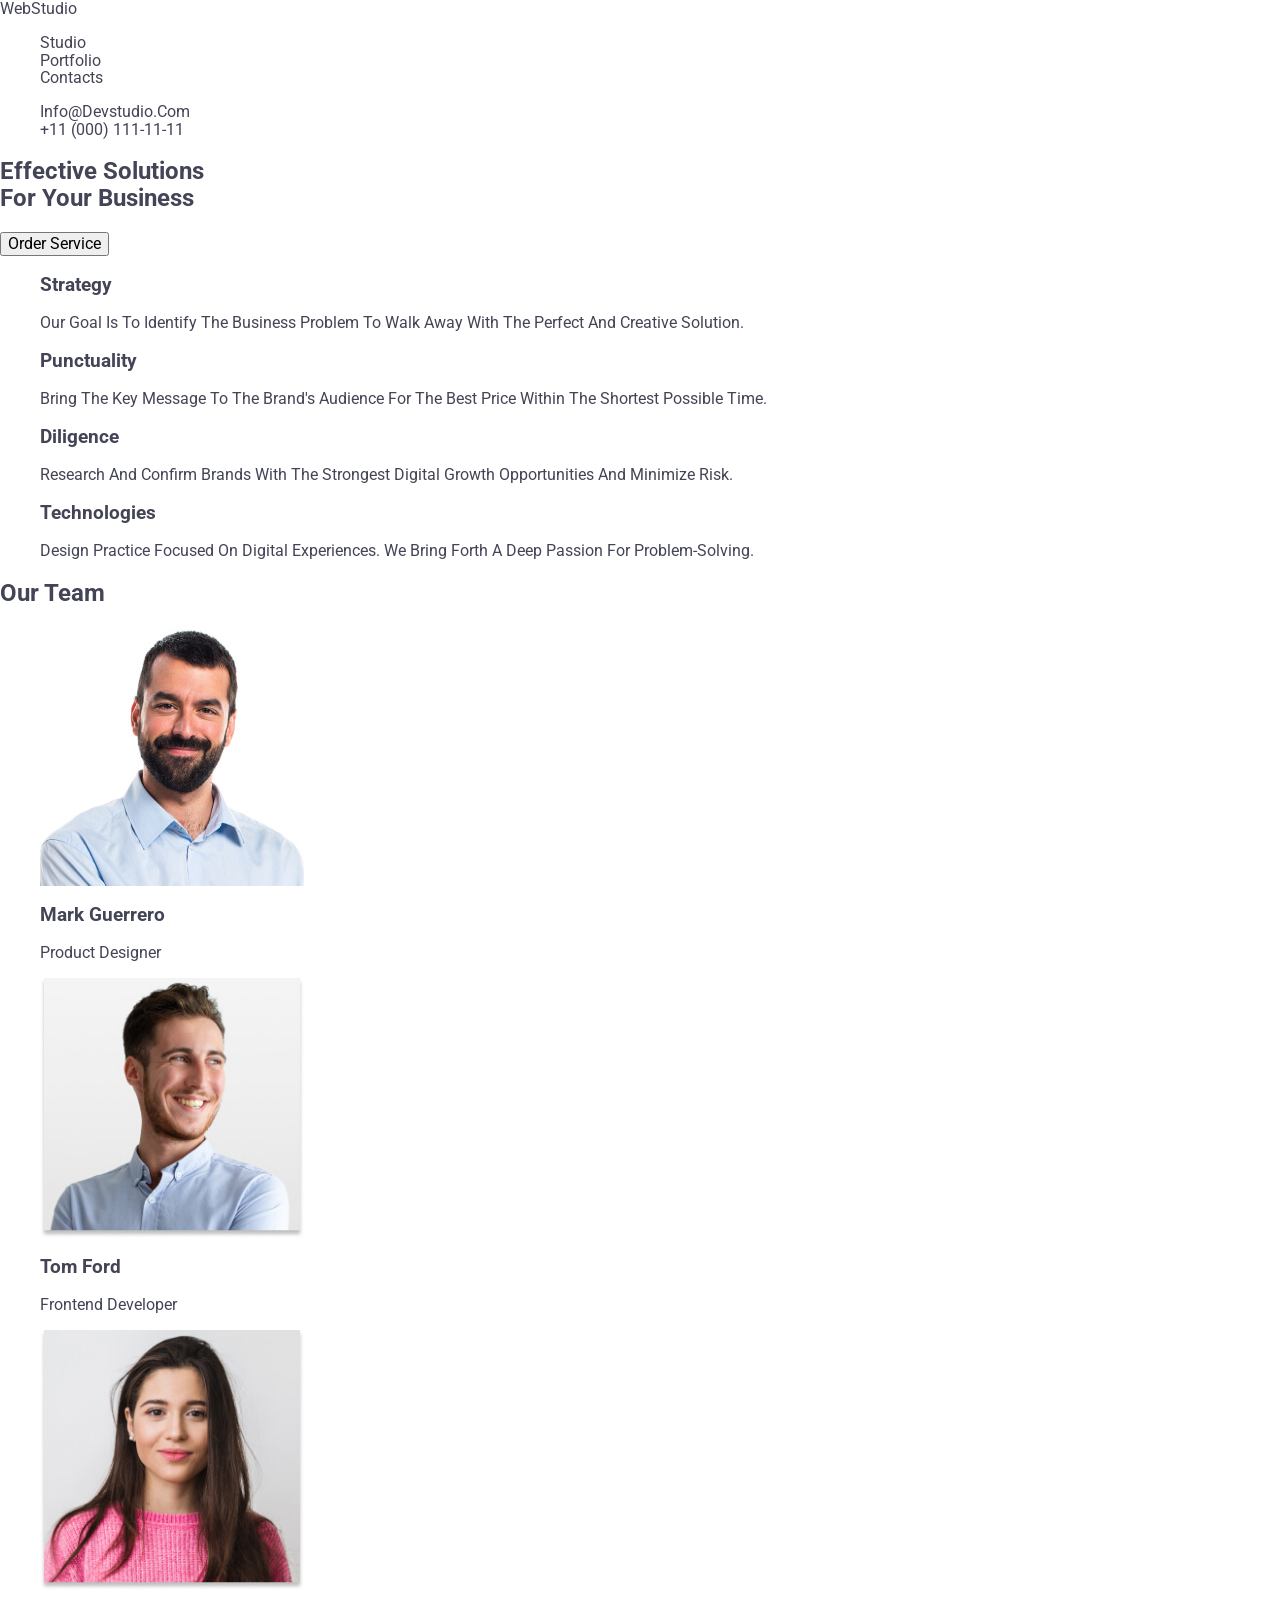
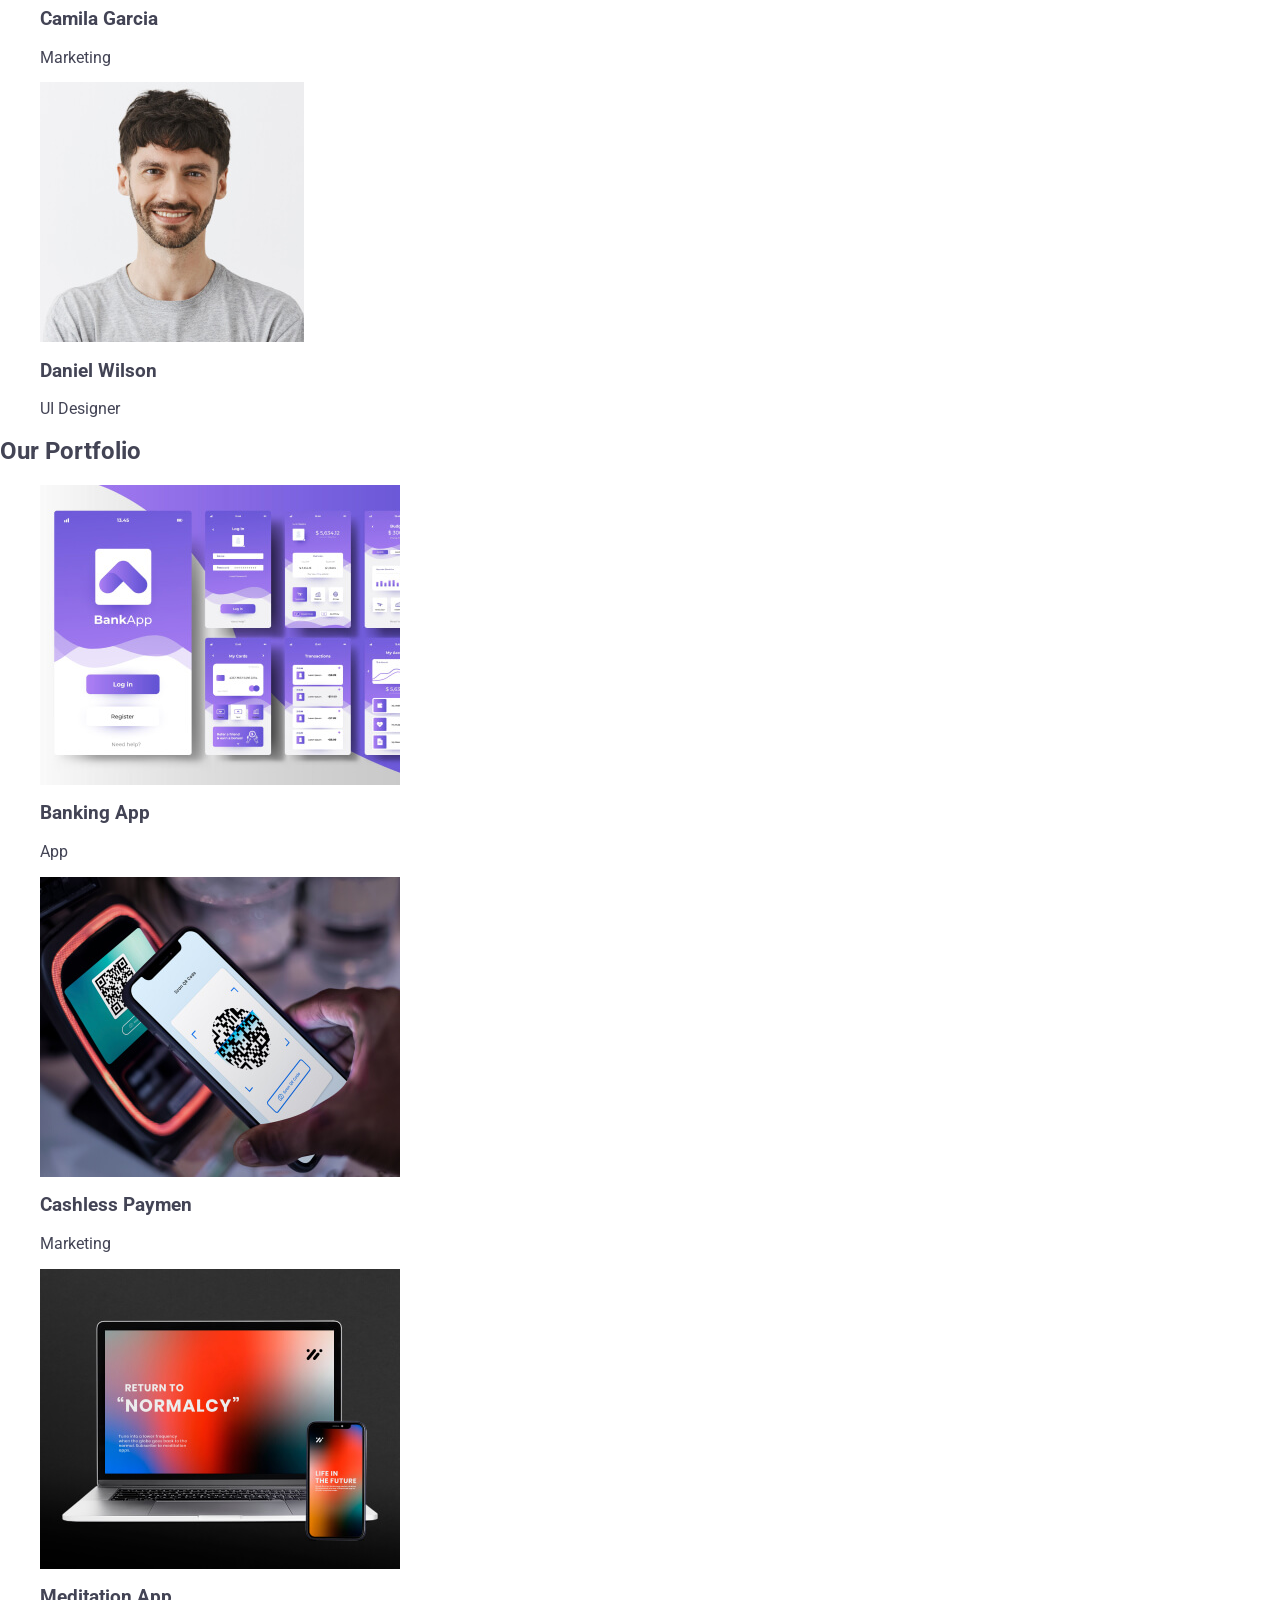
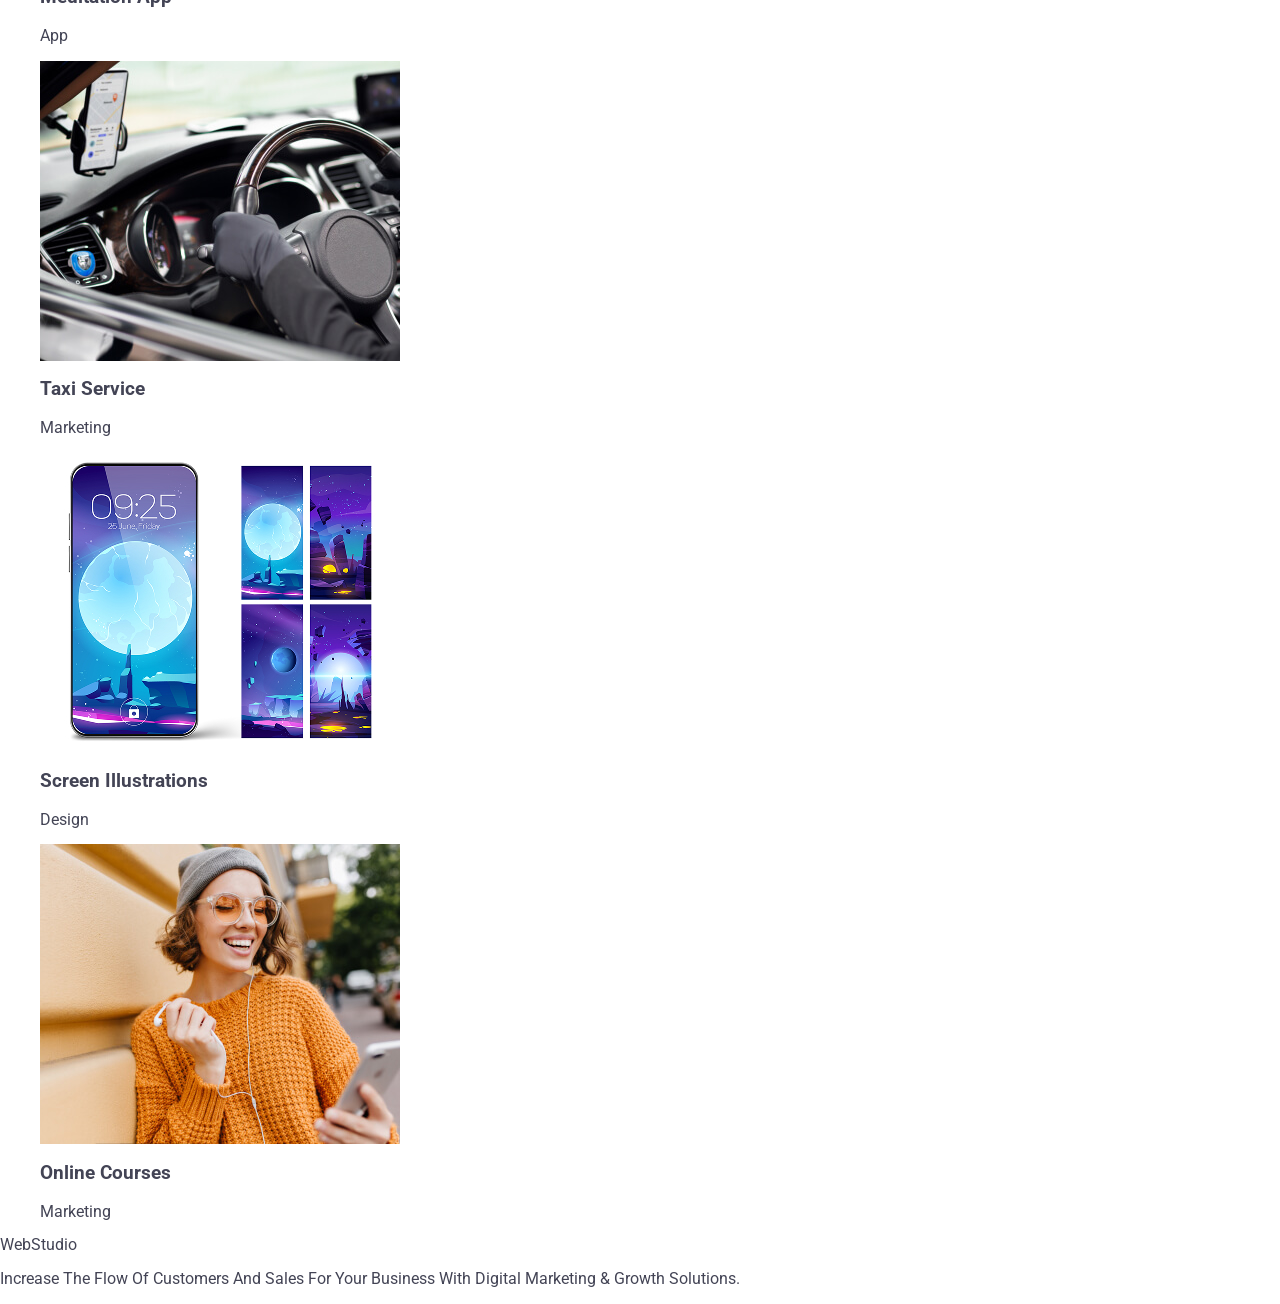
==== index.html @ a713d85a "fix class" ====
<!DOCTYPE html>
<html lang="en">
<head>
    <meta charset="UTF-8">
    <meta name="viewport" content="width=device-width, initial-scale=1.0">
    <title>WebStudio</title>
    <link rel="stylesheet" href="https://cdnjs.cloudflare.com/ajax/libs/modern-normalize/3.0.1/modern-normalize.min.css" integrity="sha512-q6WgHqiHlKyOqslT/lgBgodhd03Wp4BEqKeW6nNtlOY4quzyG3VoQKFrieaCeSnuVseNKRGpGeDU3qPmabCANg==" crossorigin="anonymous" referrerpolicy="no-referrer" />
    <link rel="preconnect" href="https://fonts.googleapis.com" />
    <link rel="preconnect" href="https://fonts.gstatic.com" crossorigin />
    <link
      href="https://fonts.googleapis.com/css2?family=Raleway:wght@700&family=Roboto:wght@100;400;500;700&display=swap"
      rel="stylesheet"
    />
    <link rel="stylesheet" href="./css/styles.css" />
</head>
<body>
    <!-- Header section -->
    <header class="page-header">
        <nav>
        <a href="./index.html" class="logo link">
            Web<span class="logo-pat">Studio</span>
        </a>
        <ul class="site-nav list">
            <li>
                <a href="./index.html" class="link">Studio</a>
            </li>
            <li>
                <a href="" class="link">Portfolio</a>
            </li>
            <li>
                <a href="" class="link">Contacts</a>
            </li>
        </ul> 
        </nav>
        <address class="address">
            <ul class="list">
            <li>
                <a class="link list-adrdress" href="mailto:info@devstudio.com">info@devstudio.com</a>
            </li>
            <li>
                <a class="link list-adrdress" href="tel:+110001111111">+11 (000) 111-11-11</a>
            </li>
            </ul>
        </address>
    </header>
    <main>
        <!-- Hero section -->
            <section class="hero">
                <h1 class="hero-title">Effective Solutions  <br />
                    for Your Business
                </h1>
                <button class="button" type="button">Order Service</button>
            </section>
        <!-- Our principle -->
            <section  class="section">
            <h2 class="visually-hidden">Our principles</h2>
            <ul class="principles-list list">
                <li>
                    <h3 class="principle-title">Strategy</h3>
                <p class="principle-text">Our goal is to identify the business problem to walk away with the perfect and creative solution.</p></li>
                <li>
                    <h3 class="principle-title">Punctuality</h3>
                    <p class="principle-text">Bring the key message to the brand's audience for the best price within the shortest possible time.</p>
                </li>
                <li>
                    <h3 class="principle-title">Diligence</h3>
                <p class="principle-text">Research and confirm brands with the strongest digital growth opportunities and minimize risk.</p>
                </li>
                <li>
                    <h3 class="principle-title">Technologies</h3>
                    <p class="principle-text">Design practice focused on digital experiences. We bring forth a deep passion for problem-solving.</p>
                </li>    
            </ul>
        </section>
        <section class="section">
        <h2 class="team-title">Our Team</h2>
        <ul class="team-list list">
            <li class="team-item"> 
                <img src="./images/img1.jpg" alt="Young man with a beard" width="264"/>
                <h3 class="team-item-tetle">Mark Guerrero</h3>
                <p class="team-item-text">Product Designer</p>
            </li>
            <li>
                <img src="./images/img2.jpg" alt="A young, smiling man" width="264"/>
                <h3 class="team-item-tetle">Tom Ford</h3>
                <p class="team-item-text">Frontend Developer</p>
            </li>
            <li>
                <img src="./images/img3.jpg" alt="Young girl with long hair" width="264"/>
                <h3 class="team-item-tetle">Camila Garcia</h3>
                <p class="team-item-text">Marketing</p>
            </li>
            <li>
                <img src="./images/img4.jpg" alt="A young, smiling man" width="264"/>
                <h3 class="team-item-tetle">Daniel Wilson</h3>
                <p class="team-item-text">UI Designer</p>
            </li>
        </ul>
    </section>
    <!--  section Our Portfolio -->
    <section class="section">
        <h2 class="portfolio-title">Our Portfolio</h2>
        <ul class="portfolio-list list">
          <li class="portfolio-list-item">
            <img class="portfolio-item-img" 
            src="./images/img5.jpg" 
            alt="Monitor screen" 
            width="360" />
            <h3 class="portfolio-item-tetle">Banking App</h3>
            <p class="portfolio-item-text">App</p>
          </li>
          <li>
            <img class="portfolio-item-img" 
            src="./images/img6.jpg" 
            alt="Phone display" 
            width="360" 
            />
            <h3 class="portfolio-item-tetle">Cashless Paymen</h3>
            <p class="portfolio-item-text">Marketing</p>
          </li>
          <li>
            <img class="portfolio-item-img" 
            src="./images/img7.jpg" 
            alt="Laptop display"
            width="360" 
            />
            <h3 class="portfolio-item-tetle">Meditation App</h3>
            <p class="portfolio-item-text">App</p>
          </li>
          <li>
            <img class="portfolio-item-img" 
              src="./images/img8.jpg"
              alt="Phone in taxi"
              width="360" 
            />
            <h3 class="portfolio-item-tetle">Taxi Service</h3>
            <p class="portfolio- item-text">Marketing</p>
          </li>
          <li>
            <img class="portfolio-item-img" 
              src="./images/img9.jpg"
              alt="Phone display"
              width="360" 
            />
            <h3 class="portfolio-item-tetle">Screen Illustrations</h3>
            <p class="portfolio-item-text">Design</p>
          </li>
          <li>
            <img class="portfolio-item-img" 
              src="./images/img10.jpg"
              alt="Phone in hands"
              width="360"
            />
            <h3 class="portfolio-item-tetle">Online Courses</h3>
            <p class="portfolio-item-text">Marketing</p>
          </li>
        </ul>
      </section>    
    </main>
<footer class="footer">
<a class="link footer-link" href="./index.html">WebStudio
</a>
<p class="footer-text">Increase the flow of customers and sales for your business with digital marketing & growth solutions.</p>
</footer>
</body>
</html>
---- css/styles.css ----
:root {
    --primary-text-color: #434455;
    --hero-tatle-color: #ffffff;
    --title-text-color: #2e2f42;
    --accent-color: #4d5ae5;
    --background-color: #f4f4fd;
  }

  body {
    color: var(--primary-text-color);
    background-color: var(--hero-tatle-color);
    font-family: 'Roboto', sans-serif;
    font-size: 16px;
    font-style: normal;
    font-weight: 400;
    line-height: 1.11;
    letter-spacing: 0,72px;
    text-transform: capitalize;
  }
  a {
    text-decoration: none;
    color: currentColor;
  }
  button {
    cursor: pointer;
    font-family: inherit;
  }
  address {
    font-style: normal;
  }
  img {
    display: block;
  }
  .list {
    list-style-type: none;
  } /*у класса list уберет маркеры в списке*/
  .link {
    text-decoration: none;
  }
  .visually-hidden,
.read-only {
  position: absolute;
  width: 1px;
  height: 1px;
  margin: -1px;
  border: 0;
  padding: 0;
  white-space: nowrap;
  clip: rect(0 0 0 0);
  clip-path: inset(50%);
  overflow: hidden;
}
  /* ================ HEADER ================ */
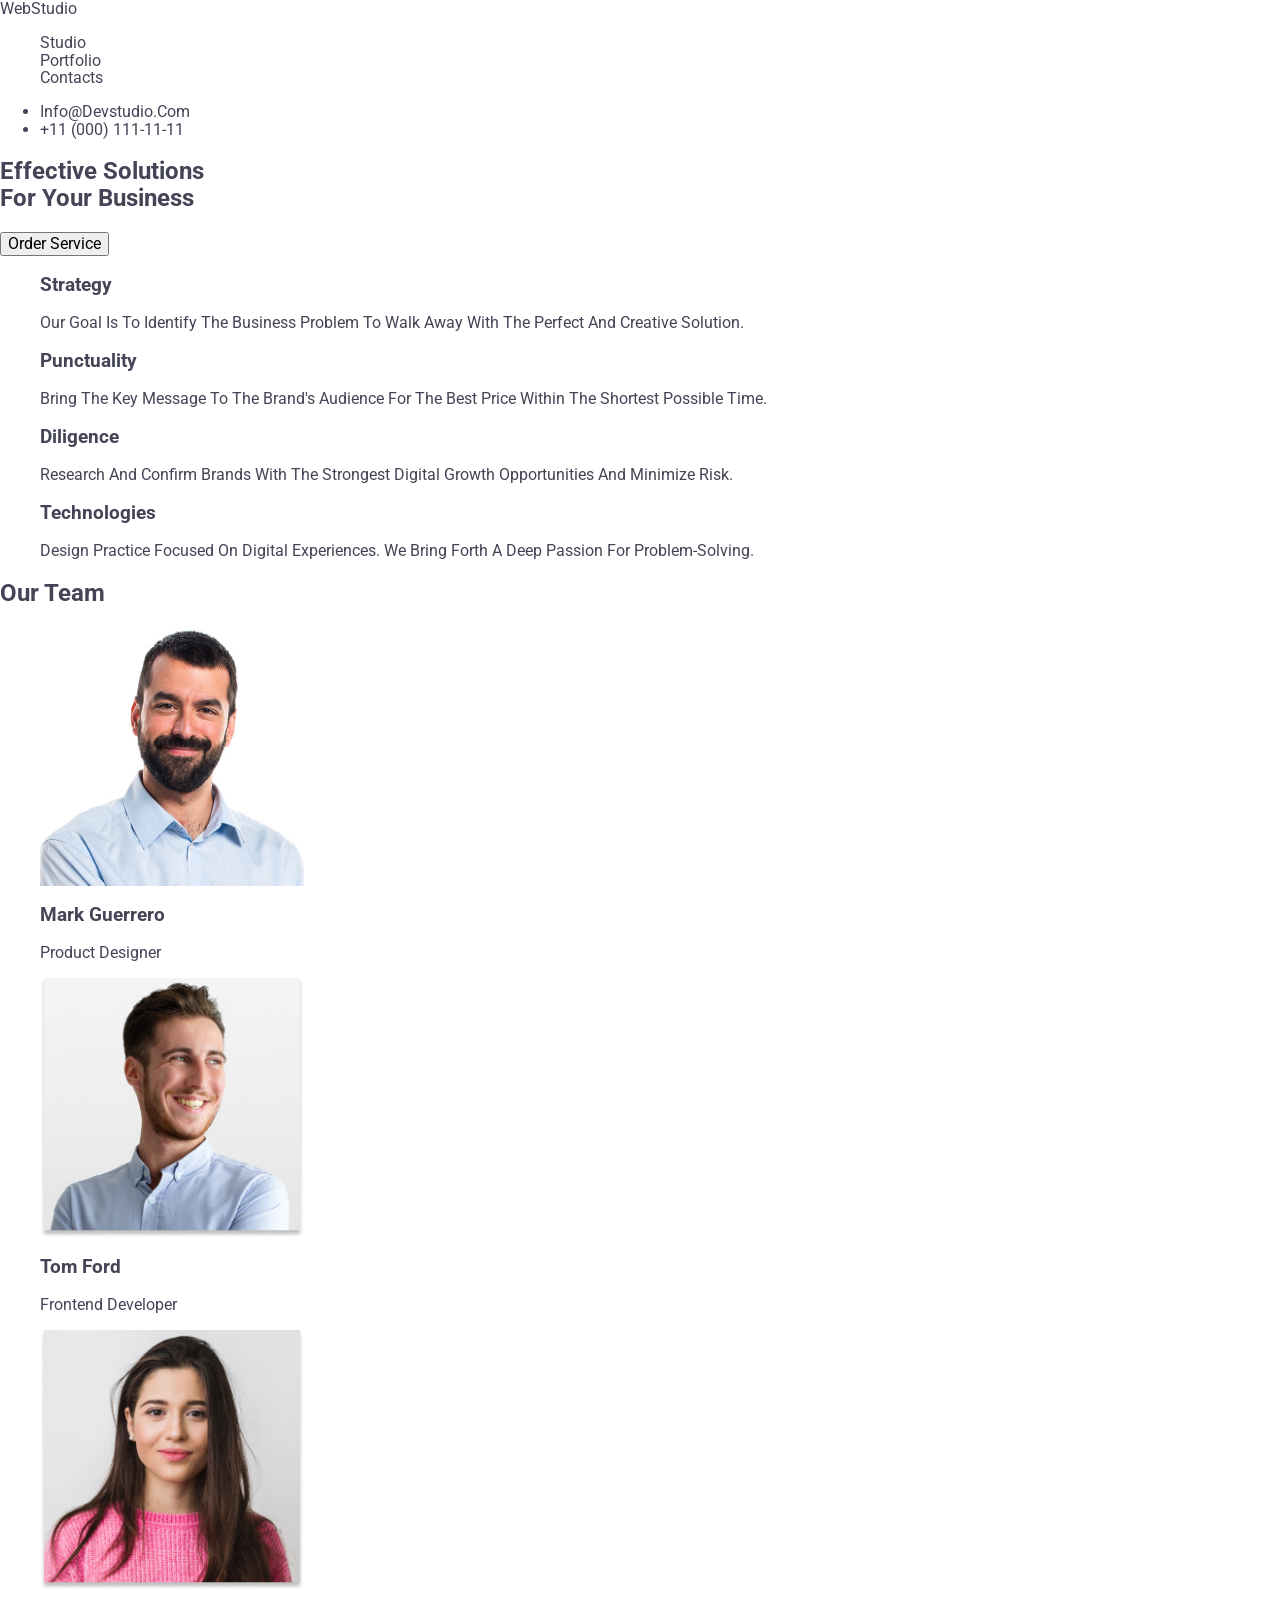
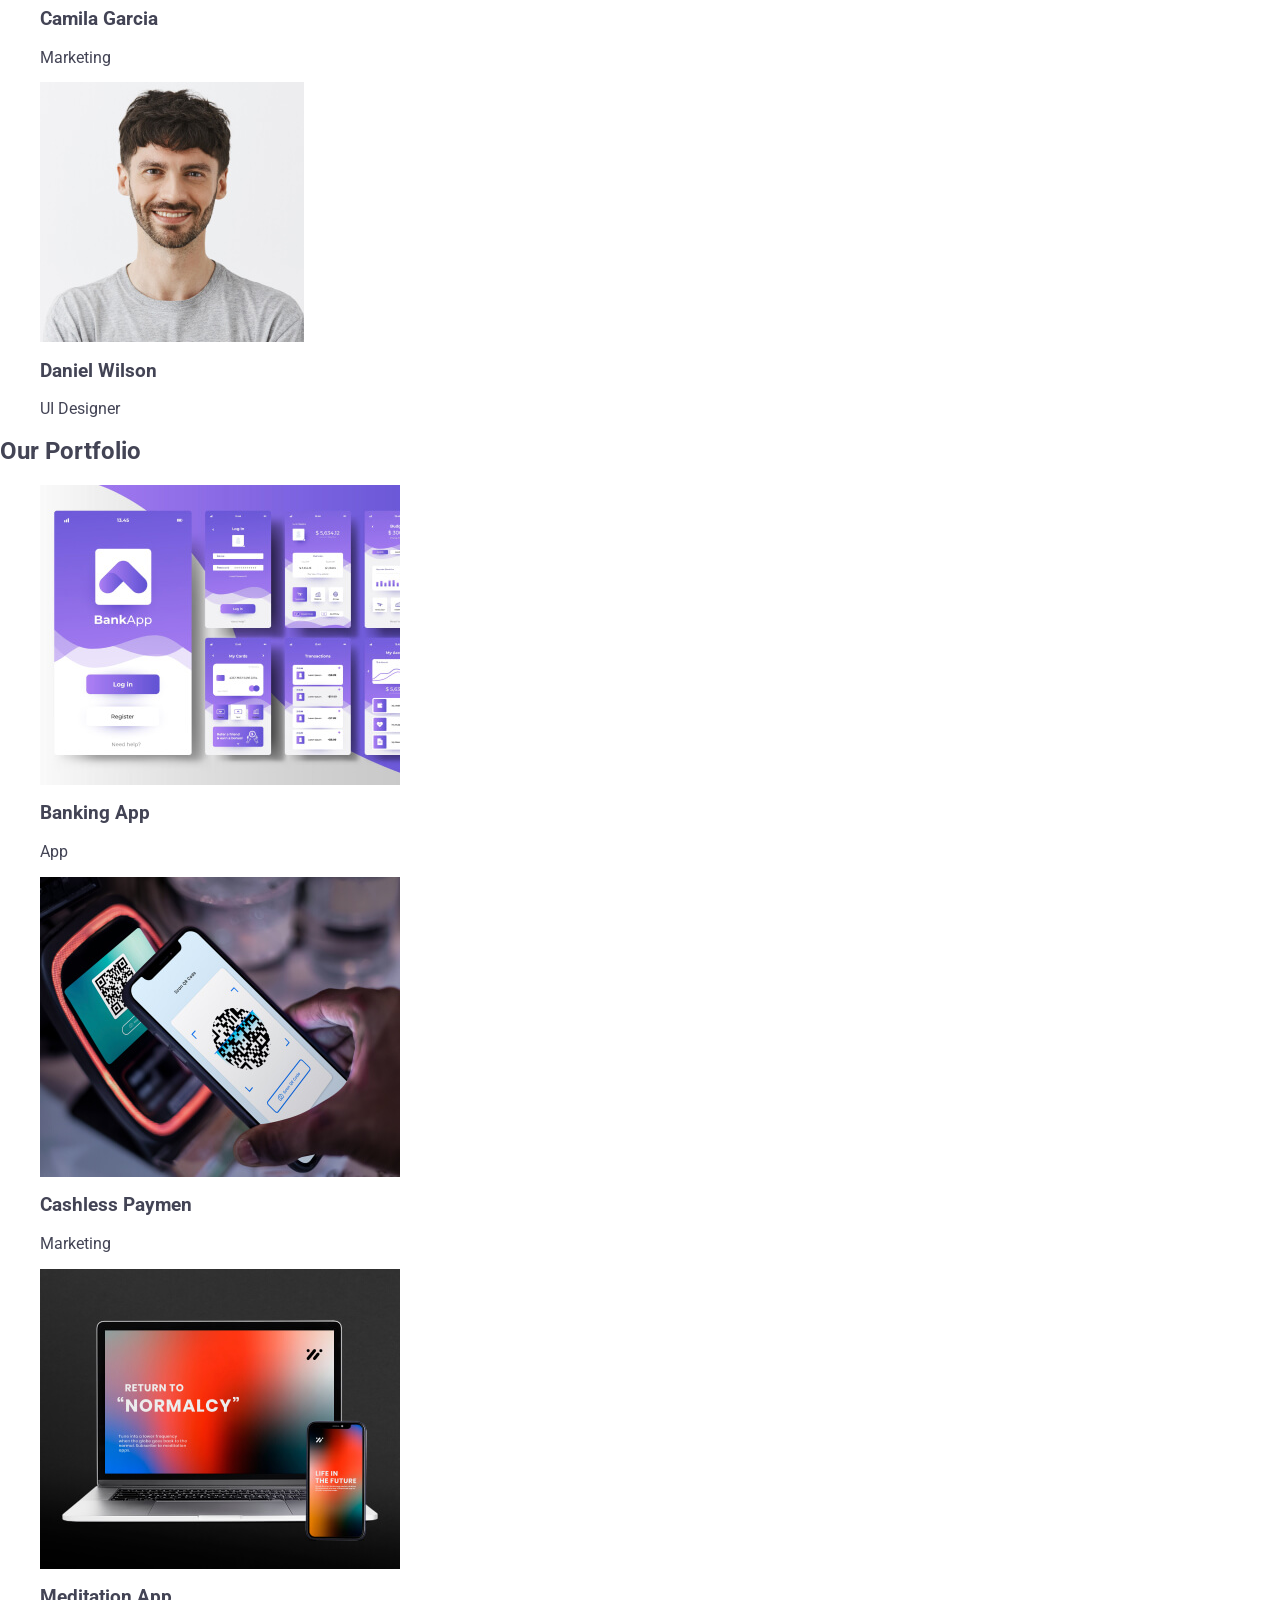
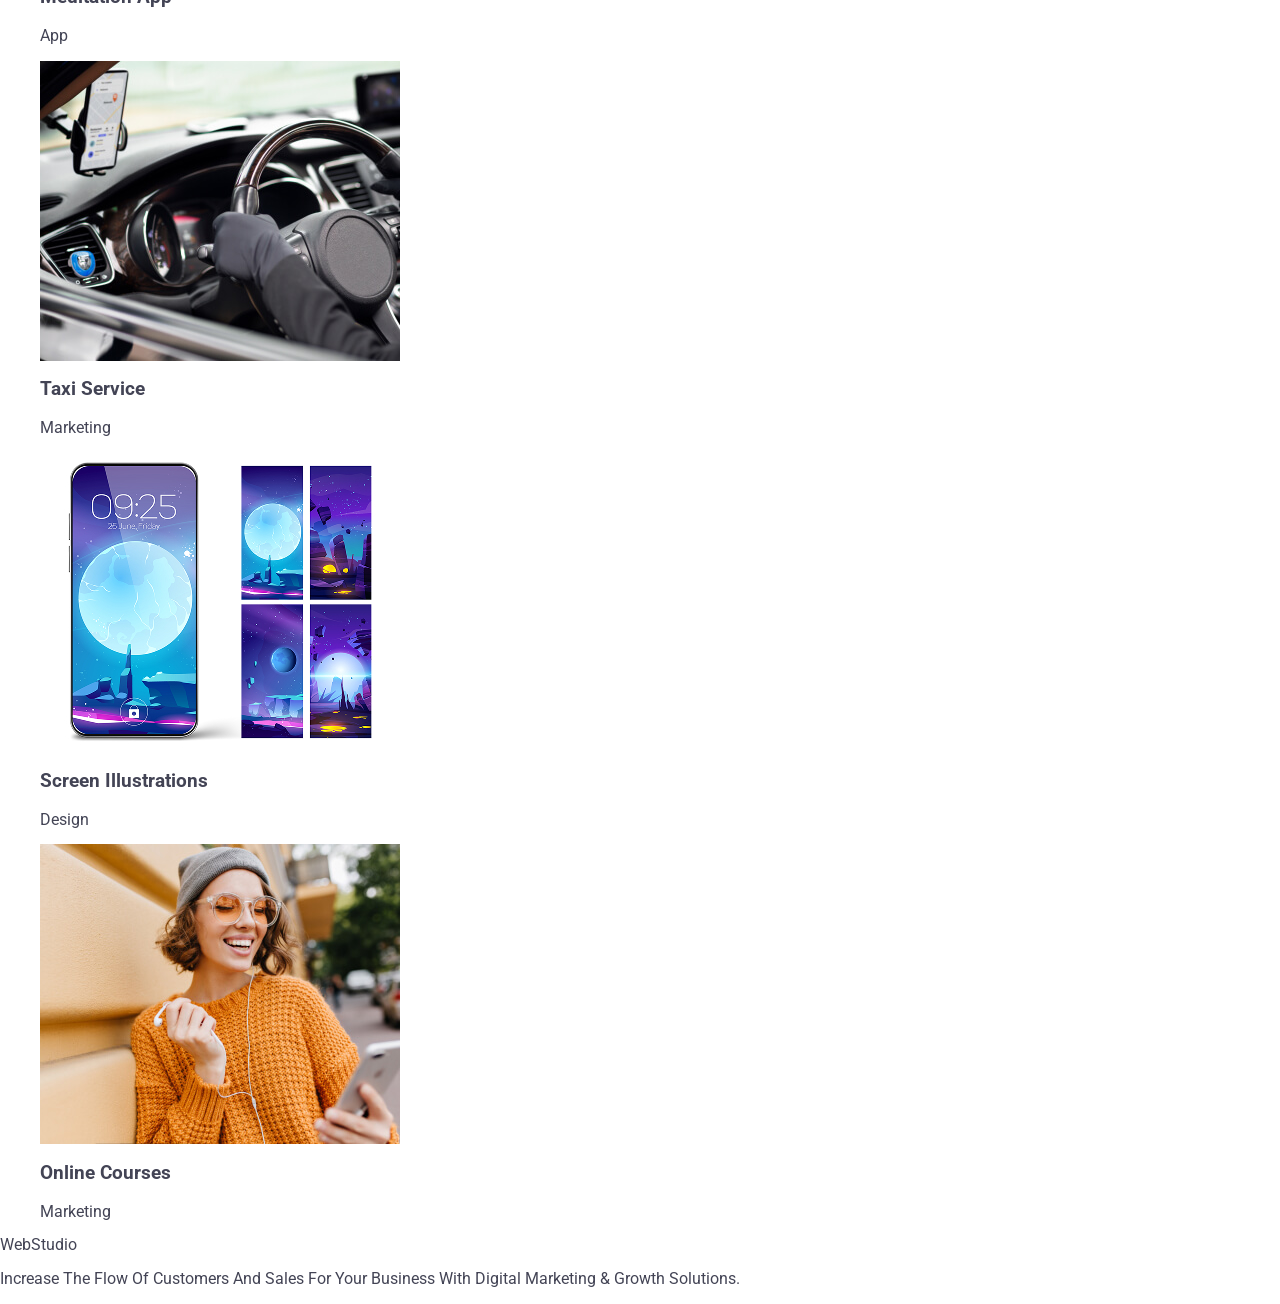
==== commit df937729: "fix" ====
--- a/index.html
+++ b/index.html
@@ -15,30 +15,30 @@
 </head>
 <body>
     <!-- Header section -->
-    <header class="page-header">
-        <nav>
+    <header class="header">
+        <nav class="nav">
         <a href="./index.html" class="logo link">
             Web<span class="logo-pat">Studio</span>
         </a>
-        <ul class="site-nav list">
+        <ul class="nav list">
             <li>
-                <a href="./index.html" class="link">Studio</a>
+                <a class="link" href="./index.html" >Studio</a>
             </li>
             <li>
-                <a href="" class="link">Portfolio</a>
+                <a class="link" href="">Portfolio</a>
             </li>
             <li>
-                <a href="" class="link">Contacts</a>
+                <a class="link" href="">Contacts</a>
             </li>
         </ul> 
         </nav>
         <address class="address">
-            <ul class="list">
+            <ul class="address-list">
             <li>
-                <a class="link list-adrdress" href="mailto:info@devstudio.com">info@devstudio.com</a>
+                <a class="link address-link" href="mailto:info@devstudio.com">info@devstudio.com</a>
             </li>
             <li>
-                <a class="link list-adrdress" href="tel:+110001111111">+11 (000) 111-11-11</a>
+                <a class="link address-link" href="tel:+110001111111">+11 (000) 111-11-11</a>
             </li>
             </ul>
         </address>
@@ -49,7 +49,7 @@
                 <h1 class="hero-title">Effective Solutions  <br />
                     for Your Business
                 </h1>
-                <button class="button" type="button">Order Service</button>
+                <button class="hero-button" type="button">Order Service</button>
             </section>
         <!-- Our principle -->
             <section  class="section">
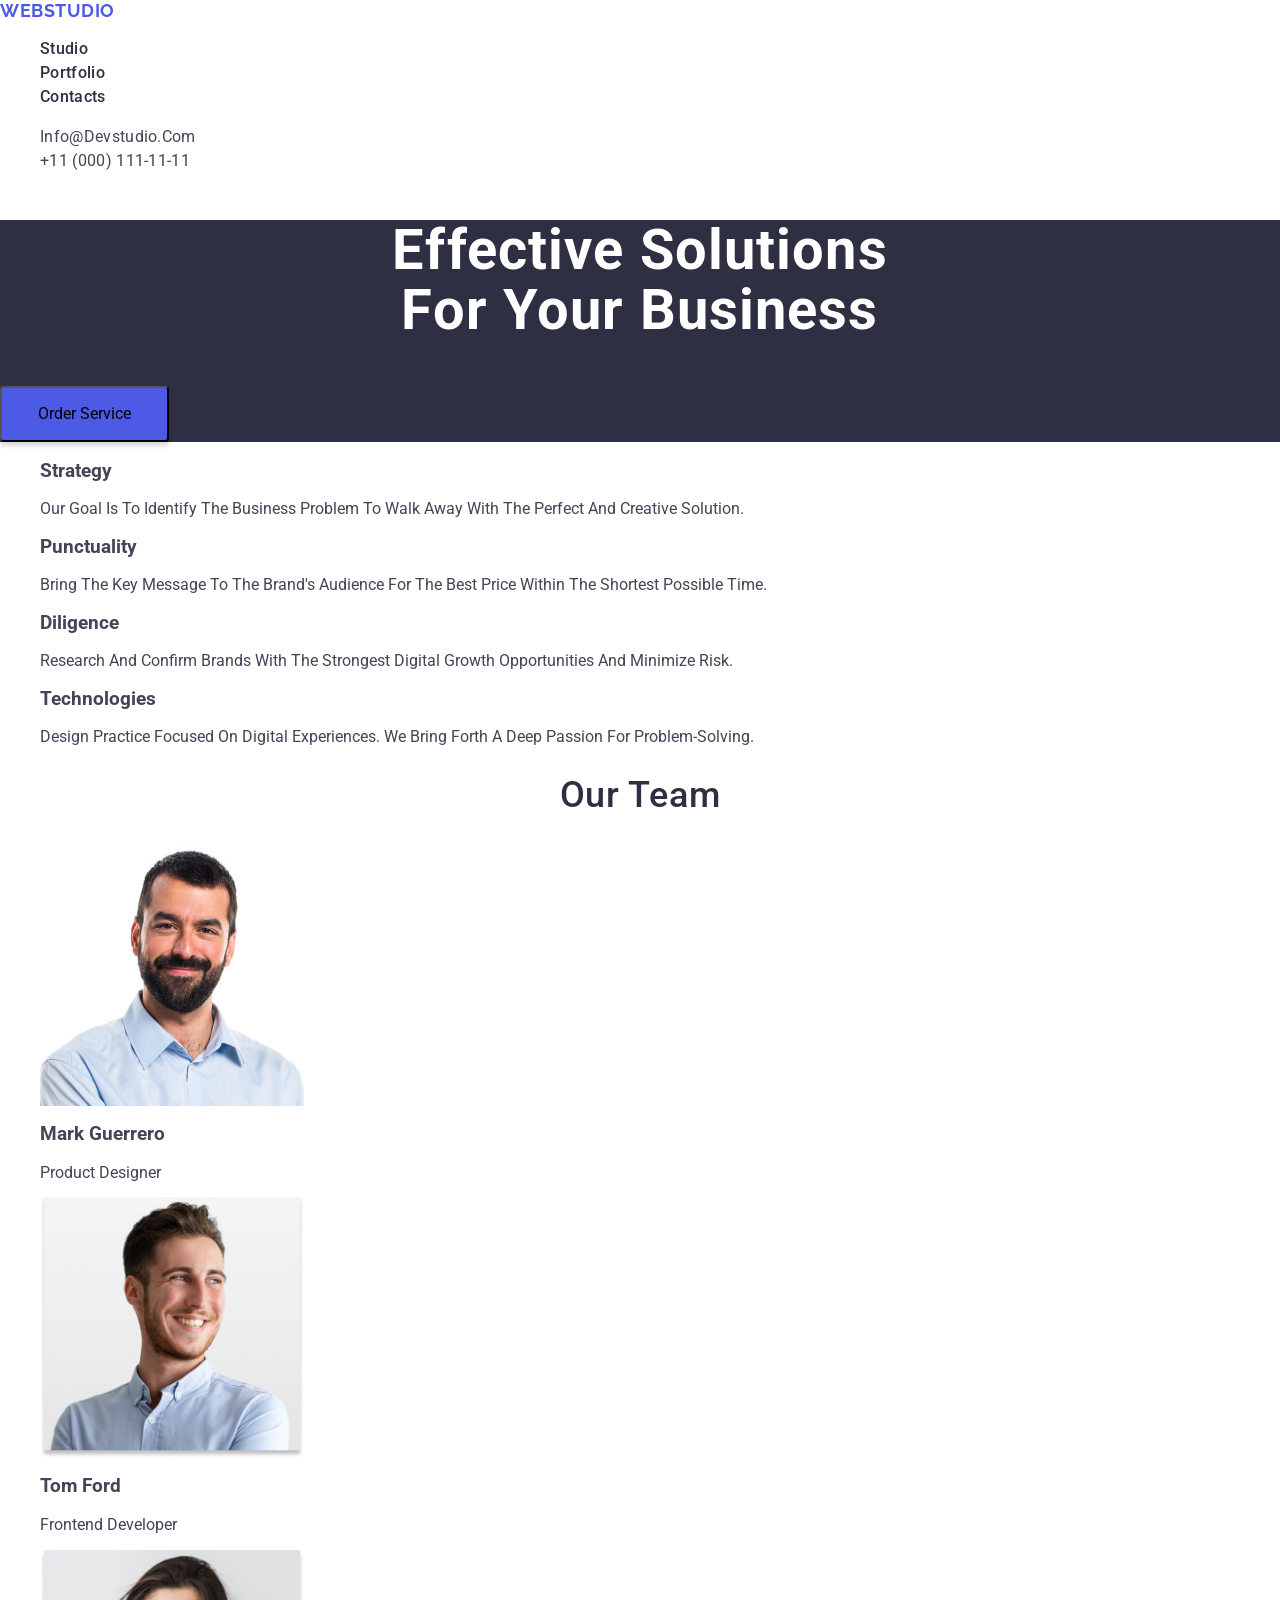
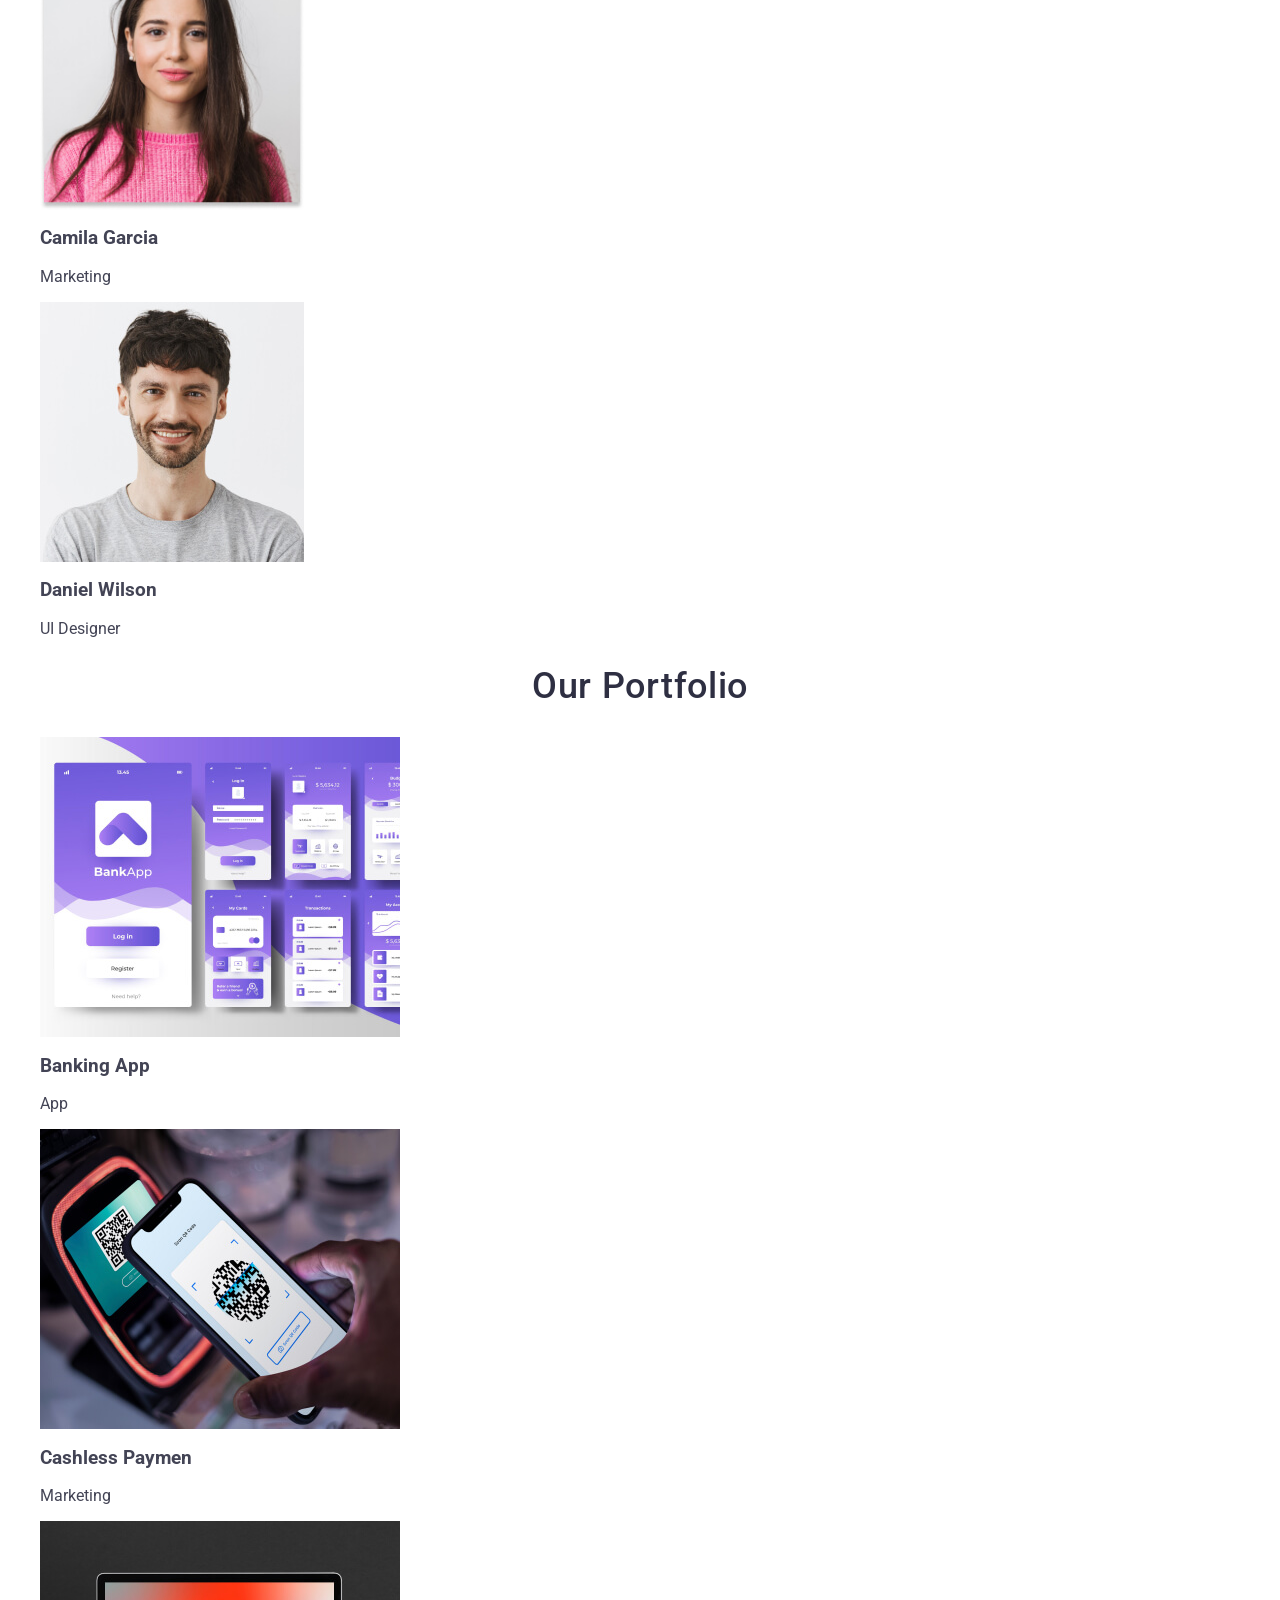
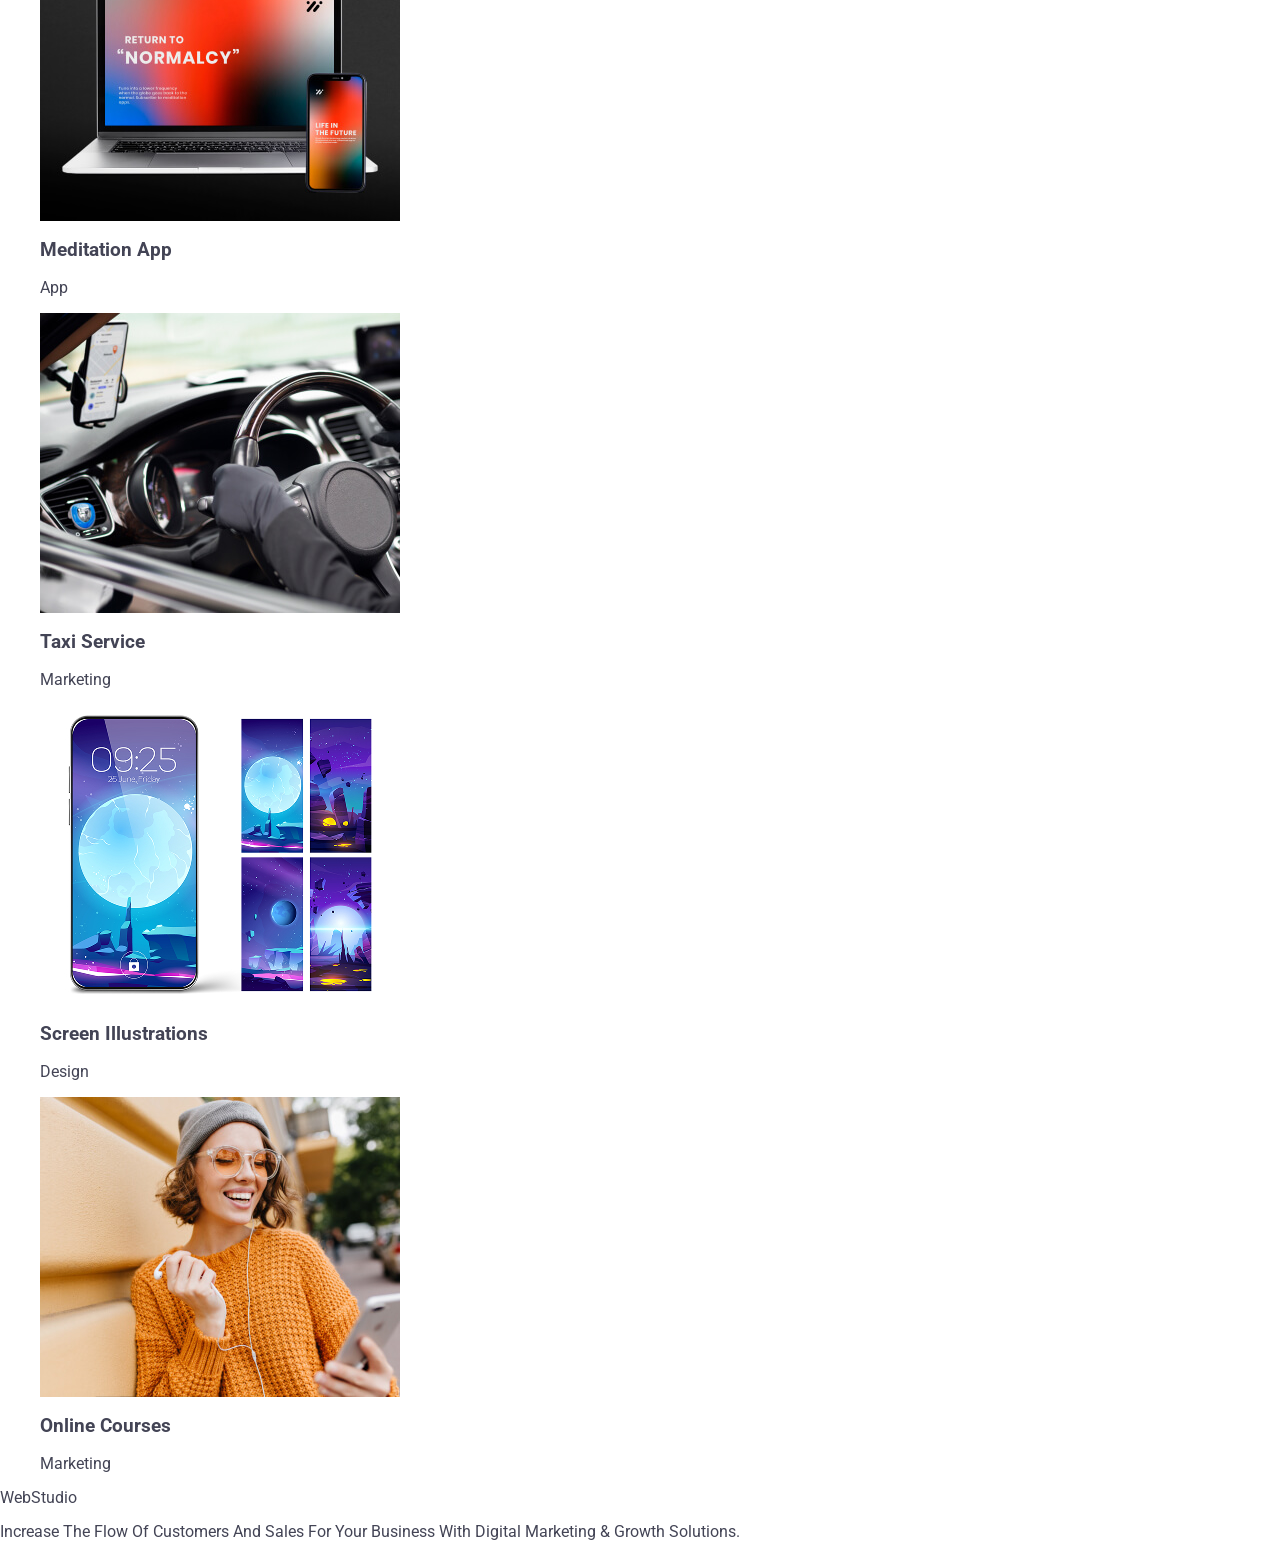
==== commit 332e8795: "fix section" ====
--- a/index.html
+++ b/index.html
@@ -1,11 +1,11 @@
 <!DOCTYPE html>
 <html lang="en">
-<head>
-    <meta charset="UTF-8">
-    <meta name="viewport" content="width=device-width, initial-scale=1.0">
-    <title>WebStudio</title>
+  <head>
+    <meta charset="UTF-8" />
+    <meta name="viewport" content="width=device-width, initial-scale=1.0" />
+    <title>Web Studio</title>
     <link rel="stylesheet" href="https://cdnjs.cloudflare.com/ajax/libs/modern-normalize/3.0.1/modern-normalize.min.css" integrity="sha512-q6WgHqiHlKyOqslT/lgBgodhd03Wp4BEqKeW6nNtlOY4quzyG3VoQKFrieaCeSnuVseNKRGpGeDU3qPmabCANg==" crossorigin="anonymous" referrerpolicy="no-referrer" />
-    <link rel="preconnect" href="https://fonts.googleapis.com" />
+    <link rel="preconnect" hfvref="https://fonts.googleapis.com" />
     <link rel="preconnect" href="https://fonts.gstatic.com" crossorigin />
     <link
       href="https://fonts.googleapis.com/css2?family=Raleway:wght@700&family=Roboto:wght@100;400;500;700&display=swap"
@@ -15,30 +15,31 @@
 </head>
 <body>
     <!-- Header section -->
-    <header class="header">
-        <nav class="nav">
-        <a href="./index.html" class="logo link">
+    <header class="page-header">
+        <nav class="header-nav">
+        <a class="logo header-logo"
+        href="./index.html" >
             Web<span class="logo-pat">Studio</span>
         </a>
-        <ul class="nav list">
-            <li>
-                <a class="link" href="./index.html" >Studio</a>
+        <ul class="nav-list">
+            <li class="nav-item">
+                <a class="nav-link" href="./index.html" >Studio</a>
             </li>
-            <li>
-                <a class="link" href="">Portfolio</a>
+            <li class="nav-item">
+                <a class="nav-link" href="">Portfolio</a>
             </li>
-            <li>
-                <a class="link" href="">Contacts</a>
+            <li class="nav-item">
+                <a class="nav-link" href="">Contacts</a>
             </li>
         </ul> 
         </nav>
-        <address class="address">
-            <ul class="address-list">
-            <li>
-                <a class="link address-link" href="mailto:info@devstudio.com">info@devstudio.com</a>
+        <address class="contacts">
+            <ul class="contacts-list">
+            <li class="contacts-item">
+                <a class="contacts-link" href="mailto:info@devstudio.com">info@devstudio.com</a>
             </li>
-            <li>
-                <a class="link address-link" href="tel:+110001111111">+11 (000) 111-11-11</a>
+            <li class="contacts-item">
+                <a class="contacts-link" href="tel:+110001111111">+11 (000) 111-11-11</a>
             </li>
             </ul>
         </address>
@@ -73,7 +74,7 @@
             </ul>
         </section>
         <section class="section">
-        <h2 class="team-title">Our Team</h2>
+        <h2 class="section-title">Our Team</h2>
         <ul class="team-list list">
             <li class="team-item"> 
                 <img src="./images/img1.jpg" alt="Young man with a beard" width="264"/>
@@ -99,7 +100,7 @@
     </section>
     <!--  section Our Portfolio -->
     <section class="section">
-        <h2 class="portfolio-title">Our Portfolio</h2>
+        <h2 class="section-title">Our Portfolio</h2>
         <ul class="portfolio-list list">
           <li class="portfolio-list-item">
             <img class="portfolio-item-img" 
--- a/css/styles.css
+++ b/css/styles.css
@@ -21,6 +21,9 @@
     text-decoration: none;
     color: currentColor;
   }
+  ul, ol {
+    list-style-type: none;
+  }
   button {
     cursor: pointer;
     font-family: inherit;
@@ -31,12 +34,7 @@
   img {
     display: block;
   }
-  .list {
-    list-style-type: none;
-  } /*у класса list уберет маркеры в списке*/
-  .link {
-    text-decoration: none;
-  }
+
   .visually-hidden,
 .read-only {
   position: absolute;
@@ -51,3 +49,86 @@
   overflow: hidden;
 }
   /* ================ HEADER ================ */
+/* .page-header {
+}
+.header-nav {
+} */
+
+.logo {
+  font-family: 'Raleway', sans-serif;
+  font-weight: 700;
+  font-size: 18px;
+  line-height: 1.17;
+  letter-spacing: 0.03em;
+  text-transform: uppercase;
+  color: var(--accent-color);
+}
+.header-logo .logo-part {
+    color: var(--title-text-color);
+  }
+  
+  .footer-logo .logo-part {
+    color: var(--background-color);
+  }
+  
+/* .nav-list {
+}
+.nav-item {
+} */
+.nav-link {
+  font-weight: 500;
+  font-size: 16px;
+  line-height: 1.5;
+  letter-spacing: 0.02em;
+  color: var(--title-text-color);
+}
+.contacts {
+    font-style: normal;
+}
+/* .contacts-list {
+}
+.contacts-item {
+} */
+.contacts-link {
+  font-size: 16px;
+  line-height: 1.5;
+  letter-spacing: 0.02em;
+  color: var(--primary-text-color);
+}
+/* .contacts-link {
+} */
+.nav-link:hover,
+.nav-link:focus,
+.contacts-link:hover,
+.contacts-link:focus {
+  color: #404bbf;
+}
+/* ================ HERO ================ */
+.hero {
+    background-color: var(--title-text-color);
+}
+.hero-title {
+font-weight: 700;
+font-size: 56px;
+line-height: 1.07143;
+letter-spacing: 0.02em;
+text-align: center;
+color: var(--hero-tatle-color);
+}
+.hero-button {
+box-shadow: 0 4px 4px 0 rgba(0, 0, 0, 0.15);
+background: var(--accent-color);
+border-radius: 4px;
+padding: 16px 32px;
+width: 169px;
+height: 56px;
+}
+/* sektion*/
+.section-title {
+    color: var(--title-text-color);
+    font-size: 36px;
+    font-weight: 500;
+    text-align: center;
+    letter-spacing: 0.02em;
+    line-height: 1.11;
+  }
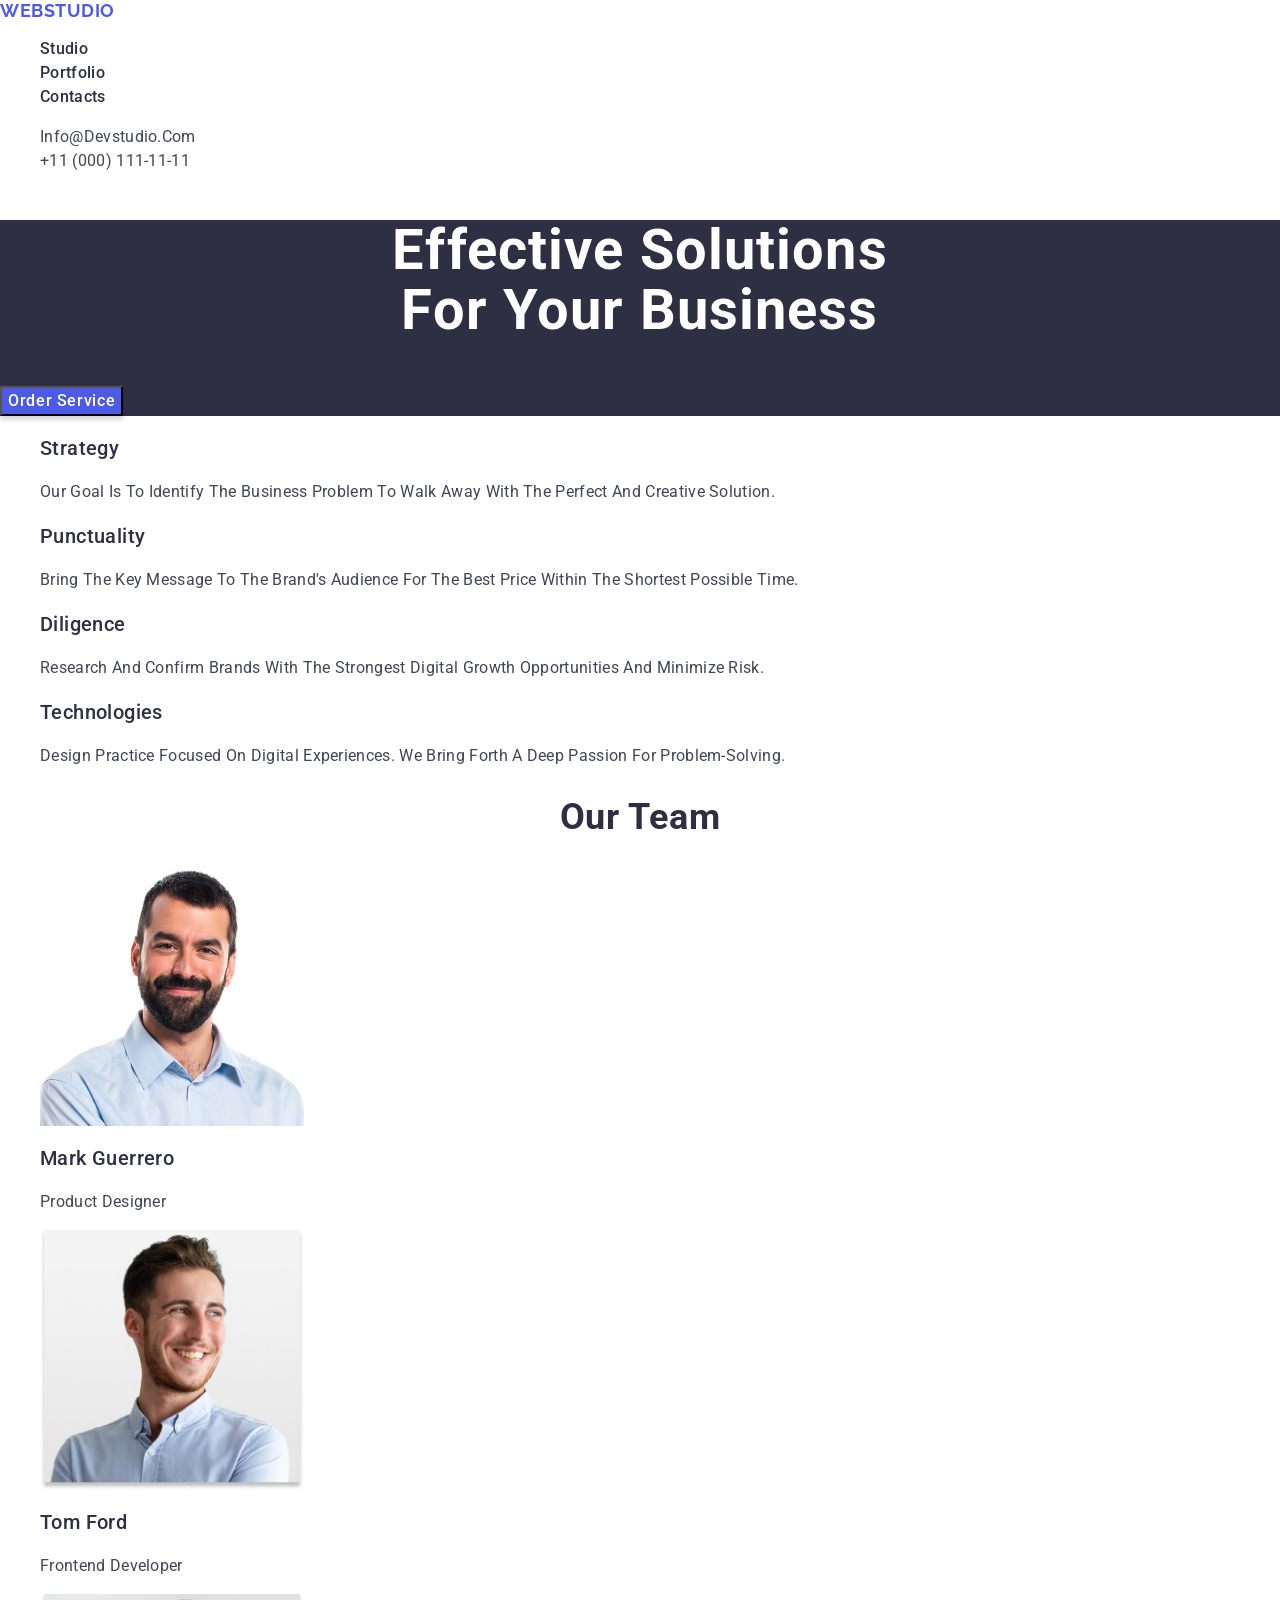
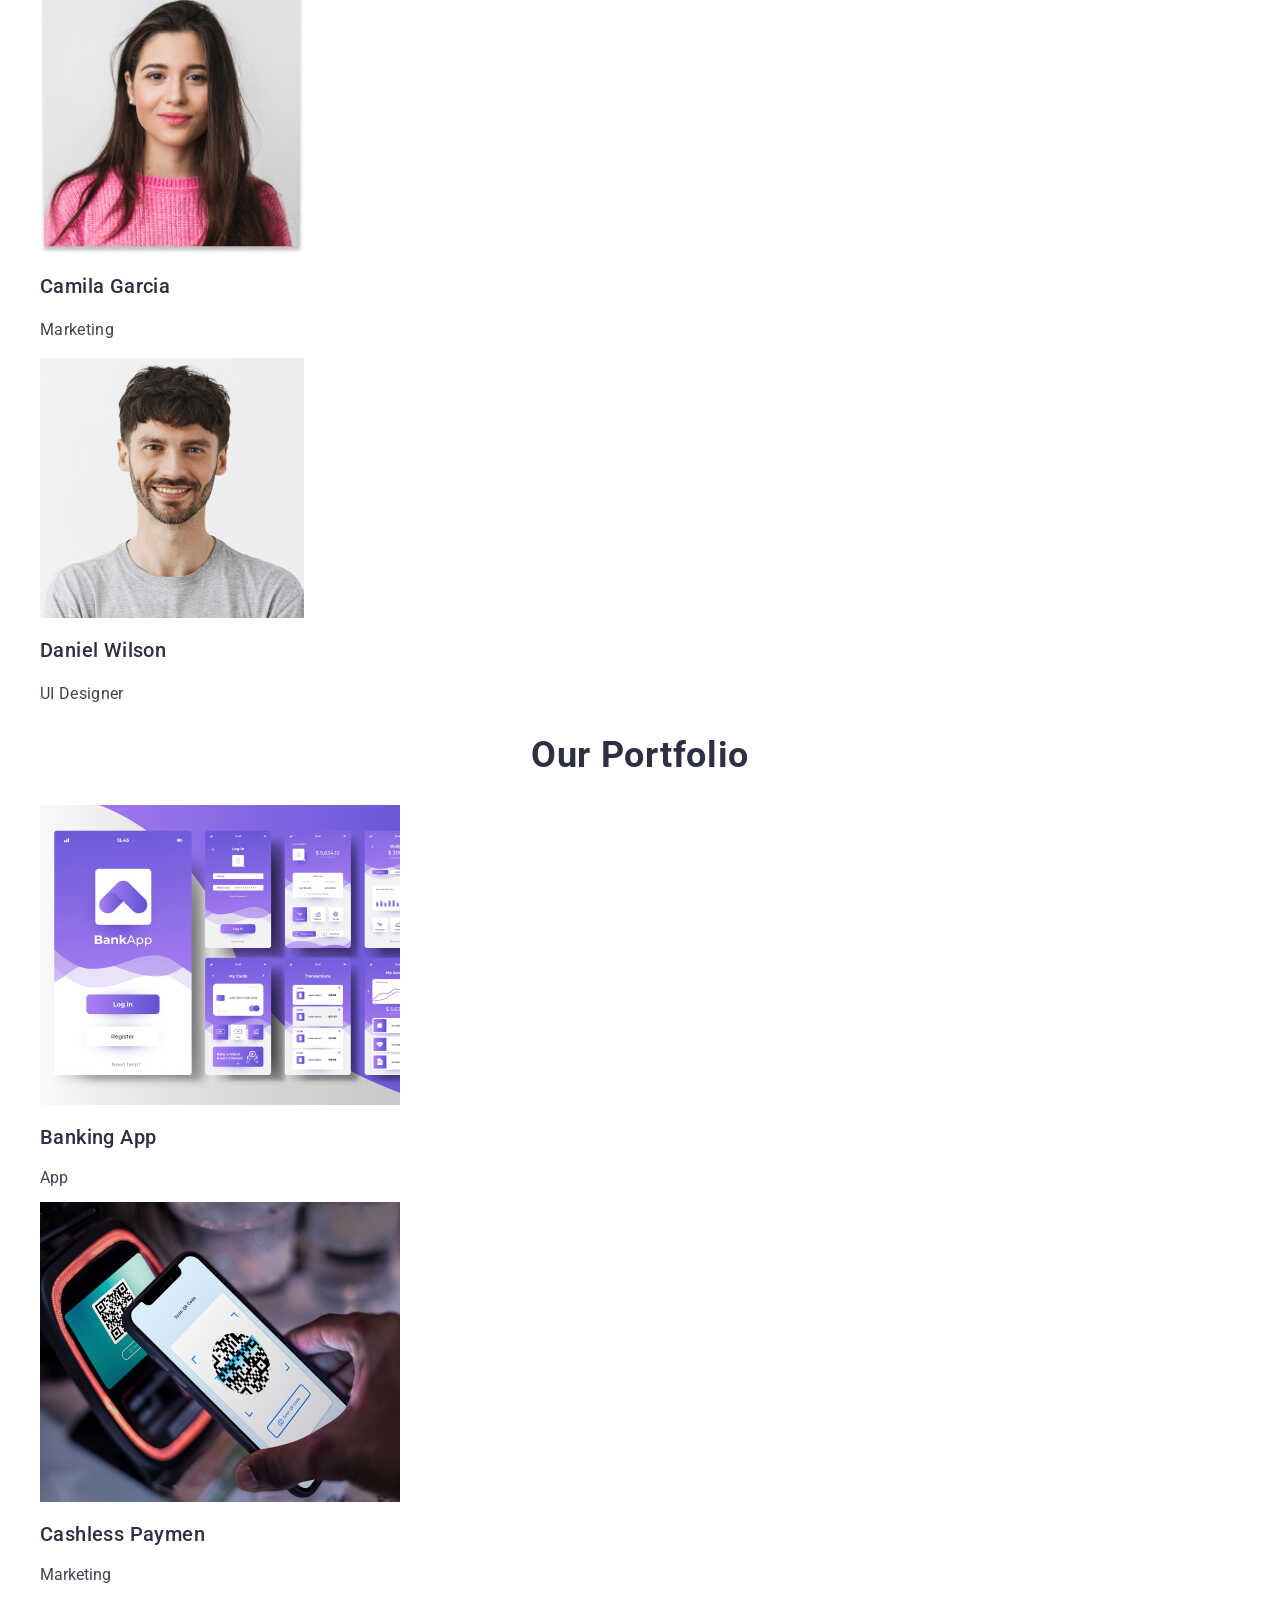
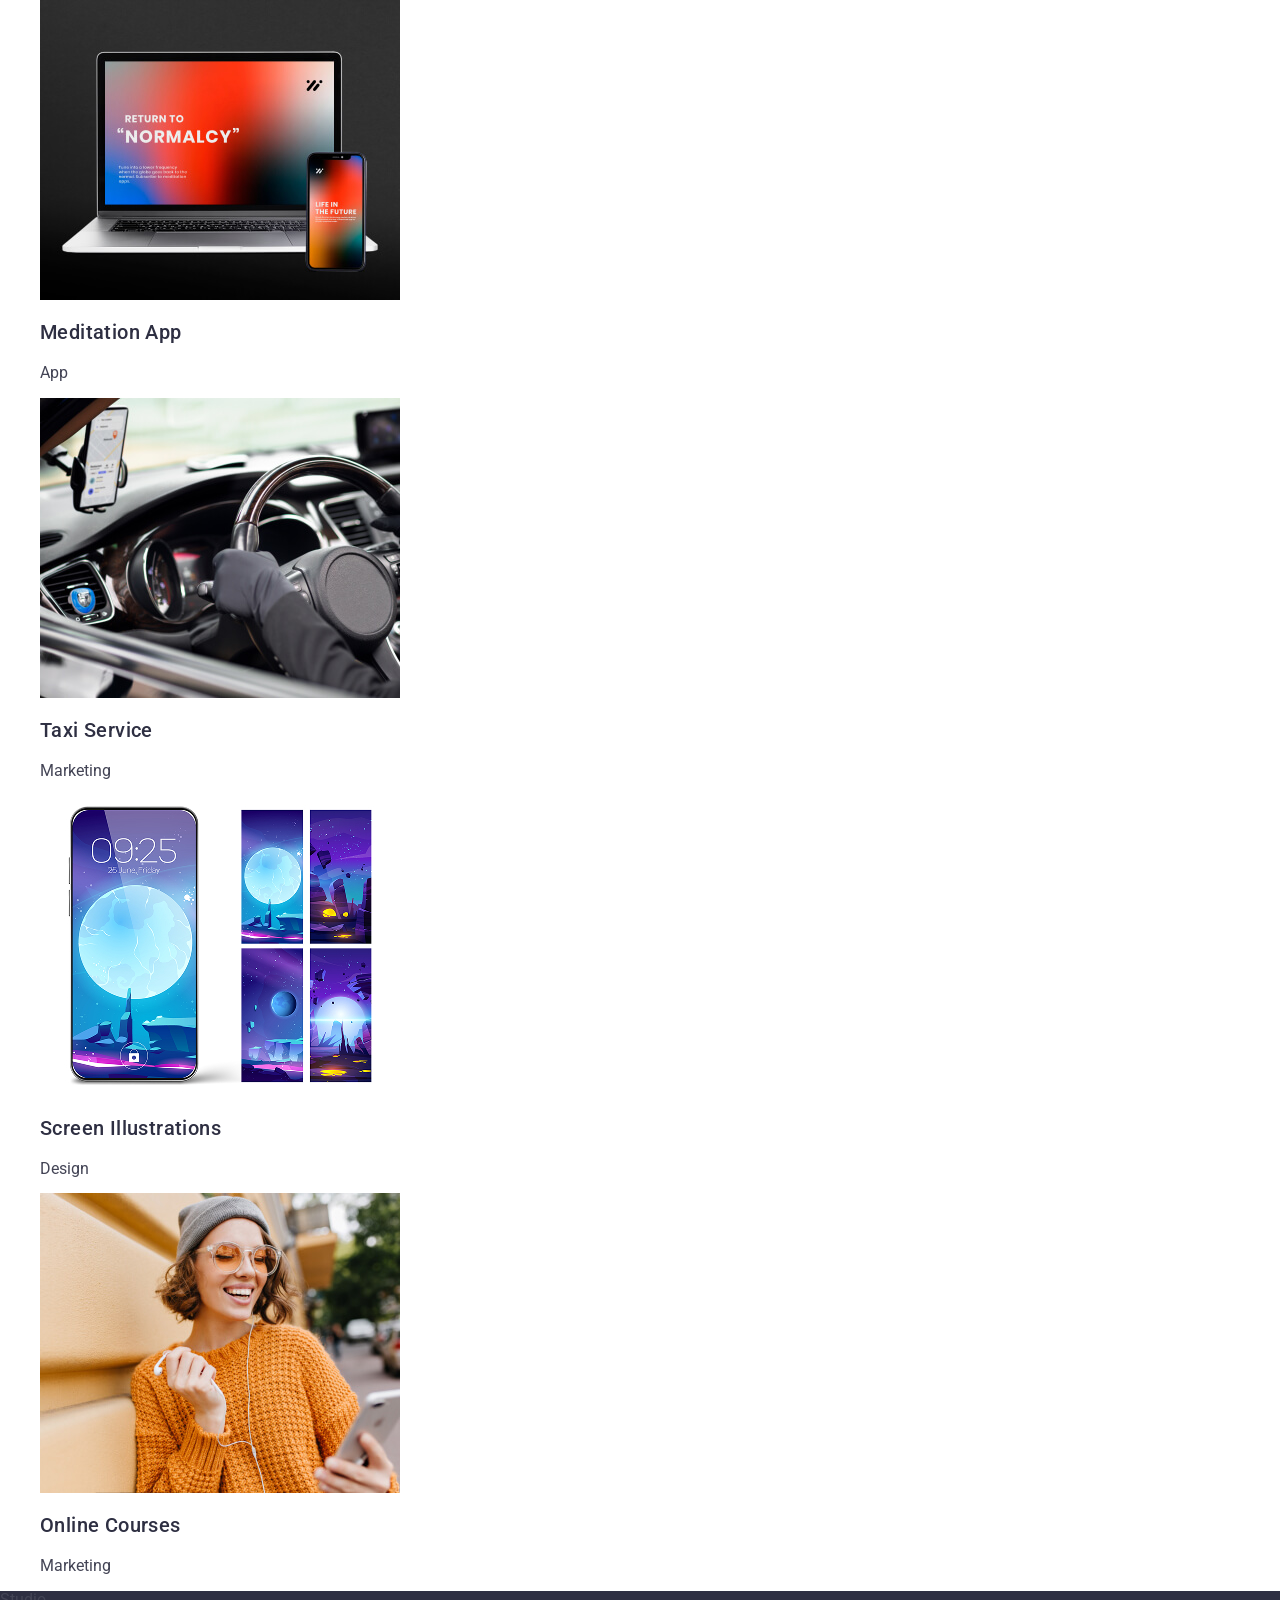
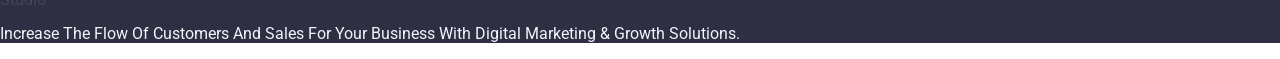
==== commit 994ac187: "fix" ====
--- a/index.html
+++ b/index.html
@@ -4,13 +4,21 @@
     <meta charset="UTF-8" />
     <meta name="viewport" content="width=device-width, initial-scale=1.0" />
     <title>Web Studio</title>
-    <link rel="stylesheet" href="https://cdnjs.cloudflare.com/ajax/libs/modern-normalize/3.0.1/modern-normalize.min.css" integrity="sha512-q6WgHqiHlKyOqslT/lgBgodhd03Wp4BEqKeW6nNtlOY4quzyG3VoQKFrieaCeSnuVseNKRGpGeDU3qPmabCANg==" crossorigin="anonymous" referrerpolicy="no-referrer" />
-    <link rel="preconnect" hfvref="https://fonts.googleapis.com" />
-    <link rel="preconnect" href="https://fonts.gstatic.com" crossorigin />
     <link
-      href="https://fonts.googleapis.com/css2?family=Raleway:wght@700&family=Roboto:wght@100;400;500;700&display=swap"
-      rel="stylesheet"
-    />
+    rel="stylesheet"
+    href="https://cdnjs.cloudflare.com/ajax/libs/modern-normalize/2.0.0/modern-normalize.min.css"
+    integrity="sha512-4xo8blKMVCiXpTaLzQSLSw3KFOVPWhm/TRtuPVc4WG6kUgjH6J03IBuG7JZPkcWMxJ5huwaBpOpnwYElP/m6wg=="
+    crossorigin="anonymous"
+    referrerpolicy="no-referrer"
+  />
+
+  <link rel="preconnect" href="https://fonts.googleapis.com" />
+  <link rel="preconnect" href="https://fonts.gstatic.com" crossorigin />
+  <link
+    href="https://fonts.googleapis.com/css2?family=Raleway:wght@700&family=Roboto:wght@400;500;700&display=swap"
+    rel="stylesheet"
+  />
+
     <link rel="stylesheet" href="./css/styles.css" />
 </head>
 <body>
@@ -55,7 +63,7 @@
         <!-- Our principle -->
             <section  class="section">
             <h2 class="visually-hidden">Our principles</h2>
-            <ul class="principles-list list">
+            <ul class="principles-list">
                 <li>
                     <h3 class="principle-title">Strategy</h3>
                 <p class="principle-text">Our goal is to identify the business problem to walk away with the perfect and creative solution.</p></li>
@@ -75,25 +83,25 @@
         </section>
         <section class="section">
         <h2 class="section-title">Our Team</h2>
-        <ul class="team-list list">
+        <ul class="team-list">
             <li class="team-item"> 
                 <img src="./images/img1.jpg" alt="Young man with a beard" width="264"/>
-                <h3 class="team-item-tetle">Mark Guerrero</h3>
+                <h3 class="team-item-title">Mark Guerrero</h3>
                 <p class="team-item-text">Product Designer</p>
             </li>
             <li>
                 <img src="./images/img2.jpg" alt="A young, smiling man" width="264"/>
-                <h3 class="team-item-tetle">Tom Ford</h3>
+                <h3 class="team-item-title">Tom Ford</h3>
                 <p class="team-item-text">Frontend Developer</p>
             </li>
             <li>
                 <img src="./images/img3.jpg" alt="Young girl with long hair" width="264"/>
-                <h3 class="team-item-tetle">Camila Garcia</h3>
+                <h3 class="team-item-title">Camila Garcia</h3>
                 <p class="team-item-text">Marketing</p>
             </li>
             <li>
                 <img src="./images/img4.jpg" alt="A young, smiling man" width="264"/>
-                <h3 class="team-item-tetle">Daniel Wilson</h3>
+                <h3 class="team-item-title">Daniel Wilson</h3>
                 <p class="team-item-text">UI Designer</p>
             </li>
         </ul>
@@ -101,13 +109,13 @@
     <!--  section Our Portfolio -->
     <section class="section">
         <h2 class="section-title">Our Portfolio</h2>
-        <ul class="portfolio-list list">
+        <ul class="portfolio-list">
           <li class="portfolio-list-item">
             <img class="portfolio-item-img" 
             src="./images/img5.jpg" 
             alt="Monitor screen" 
             width="360" />
-            <h3 class="portfolio-item-tetle">Banking App</h3>
+            <h3 class="portfolio-item-title">Banking App</h3>
             <p class="portfolio-item-text">App</p>
           </li>
           <li>
@@ -116,7 +124,7 @@
             alt="Phone display" 
             width="360" 
             />
-            <h3 class="portfolio-item-tetle">Cashless Paymen</h3>
+            <h3 class="portfolio-item-title">Cashless Paymen</h3>
             <p class="portfolio-item-text">Marketing</p>
           </li>
           <li>
@@ -125,7 +133,7 @@
             alt="Laptop display"
             width="360" 
             />
-            <h3 class="portfolio-item-tetle">Meditation App</h3>
+            <h3 class="portfolio-item-title">Meditation App</h3>
             <p class="portfolio-item-text">App</p>
           </li>
           <li>
@@ -134,7 +142,7 @@
               alt="Phone in taxi"
               width="360" 
             />
-            <h3 class="portfolio-item-tetle">Taxi Service</h3>
+            <h3 class="portfolio-item-title">Taxi Service</h3>
             <p class="portfolio- item-text">Marketing</p>
           </li>
           <li>
@@ -143,7 +151,7 @@
               alt="Phone display"
               width="360" 
             />
-            <h3 class="portfolio-item-tetle">Screen Illustrations</h3>
+            <h3 class="portfolio-item-title">Screen Illustrations</h3>
             <p class="portfolio-item-text">Design</p>
           </li>
           <li>
@@ -152,16 +160,20 @@
               alt="Phone in hands"
               width="360"
             />
-            <h3 class="portfolio-item-tetle">Online Courses</h3>
+            <h3 class="portfolio-item-title">Online Courses</h3>
             <p class="portfolio-item-text">Marketing</p>
           </li>
         </ul>
       </section>    
     </main>
 <footer class="footer">
-<a class="link footer-link" href="./index.html">WebStudio
-</a>
-<p class="footer-text">Increase the flow of customers and sales for your business with digital marketing & growth solutions.</p>
-</footer>
+    <a class="footer-logo" href="./index.html" 
+      Web<span class="logo-part">Studio</span>
+    </a>
+    <p class="footer-text">
+      Increase the flow of customers and sales for your business with digital
+      marketing & growth solutions.
+    </p>
+  </footer>
 </body>
 </html>         
--- a/css/styles.css
+++ b/css/styles.css
@@ -64,7 +64,7 @@
   color: var(--accent-color);
 }
 .header-logo .logo-part {
-    color: var(--title-text-color);
+    color: #2e2f42 ;
   }
   
   .footer-logo .logo-part {
@@ -118,10 +118,19 @@
 .hero-button {
 box-shadow: 0 4px 4px 0 rgba(0, 0, 0, 0.15);
 background: var(--accent-color);
-border-radius: 4px;
-padding: 16px 32px;
-width: 169px;
-height: 56px;
+/* border-radius: 4px;
+padding: 16px 32px; */
+font-weight: 500;
+line-height: 1.5;
+font-size: 16px;
+letter-spacing: 0.04em;
+color: var(--hero-tatle-color);
+/* width: 169px;
+height: 56px; */
+}
+.hero-button:hover,
+.hero-button:focus {
+background-color: #404BBF;  
 }
 /* sektion*/
 .section-title {
@@ -130,5 +139,51 @@
     font-weight: 500;
     text-align: center;
     letter-spacing: 0.02em;
-    line-height: 1.11;
-  }+    line-height: 1.07;
+    font-weight: 700;
+  }
+  /* Our principles*/
+.principles-list {
+color: var(--title-text-color);
+font-size: 20px;
+font-weight: 500;
+line-height: 1.2;
+letter-spacing: 0.02em;
+}
+.principle-title, 
+.team-item-title,
+.portfolio-item-title   
+{
+font-weight: 500;
+font-size: 20px;
+line-height: 1.2;
+letter-spacing: 0.02em;
+color: var(--title-text-color);
+}
+.principle-text,
+.team-item-text,
+.portfolio-item-text
+.footer-text 
+ {
+font-weight: 400;
+font-size: 16px;
+line-height: 1.5;
+letter-spacing: 0.02em;
+color: var(--primary-text-color);
+}
+/* Our Team*/
+/* .team-list {
+}
+.team-item {
+} */
+
+
+ /* section Our Portfolio */ 
+
+  /* Footer */ 
+.footer {
+background: var(--title-text-color);
+}
+.footer-text {
+color: var(--background-color);
+}
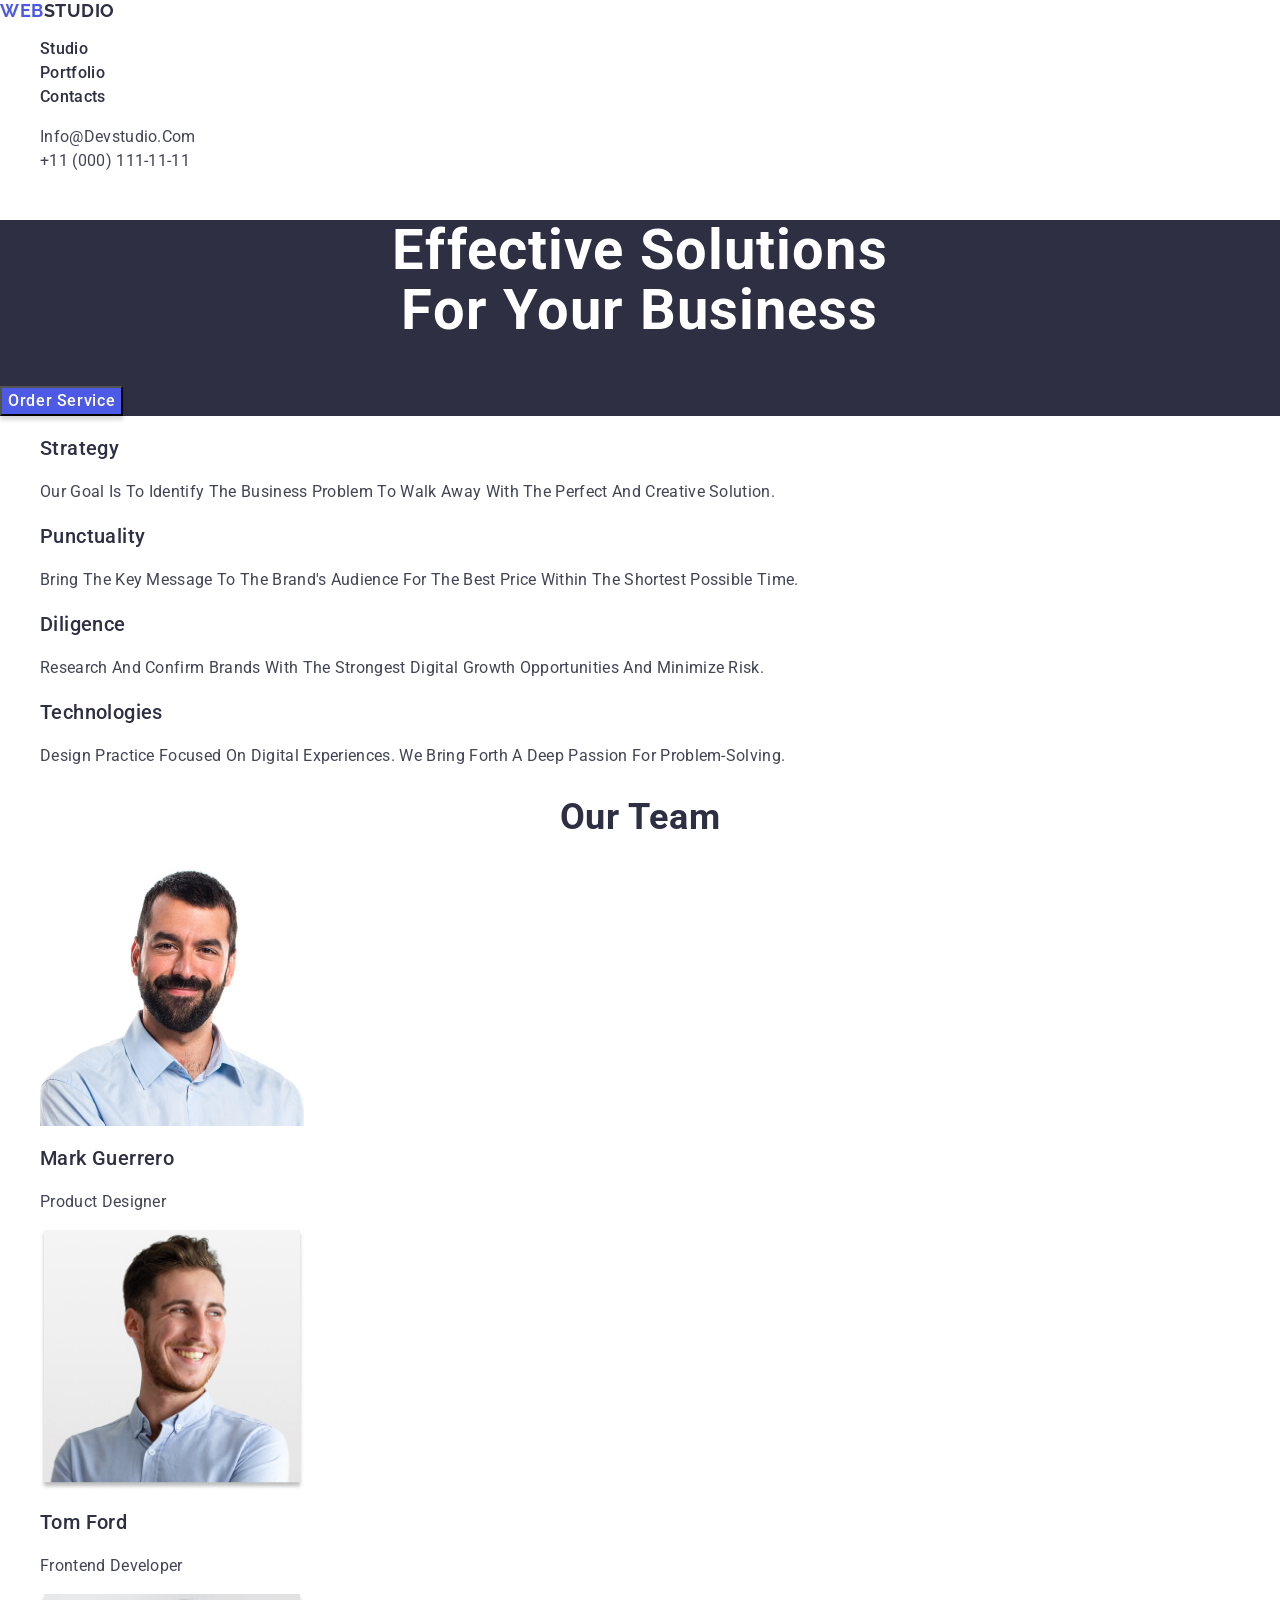
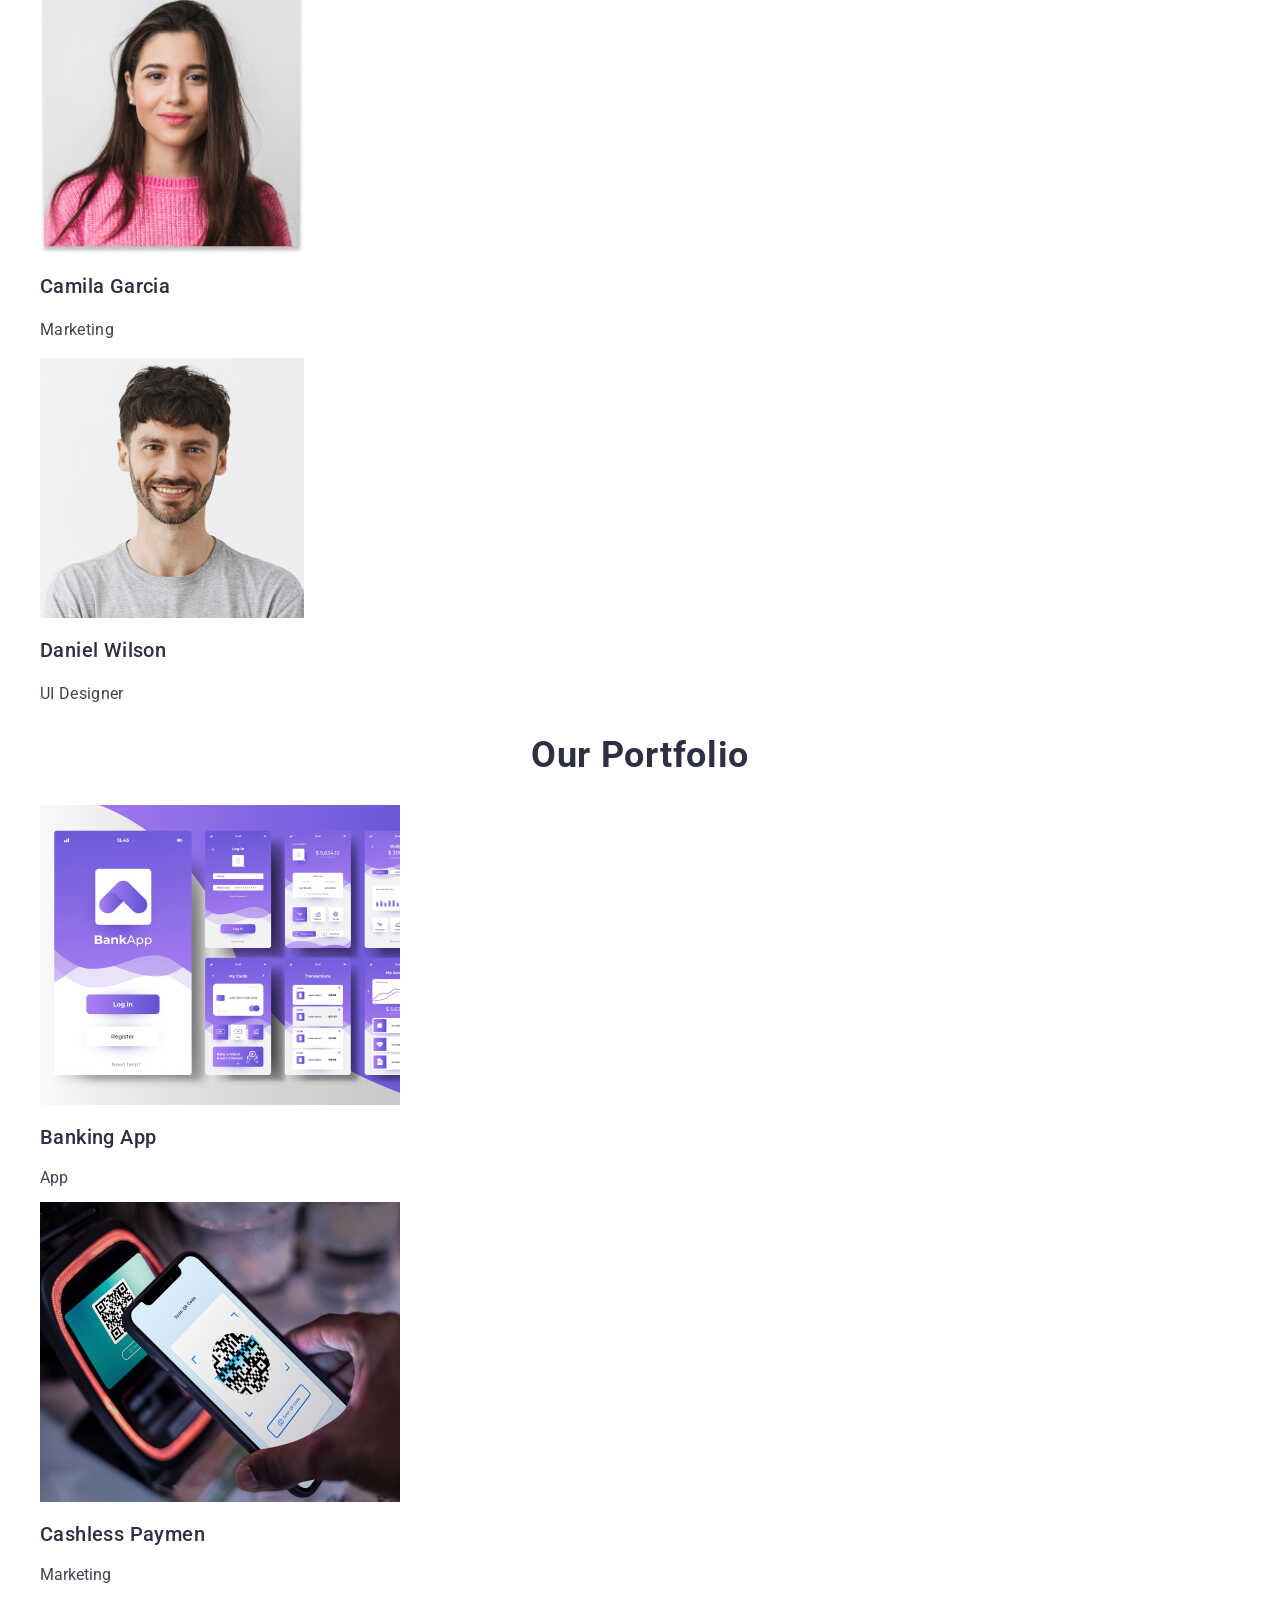
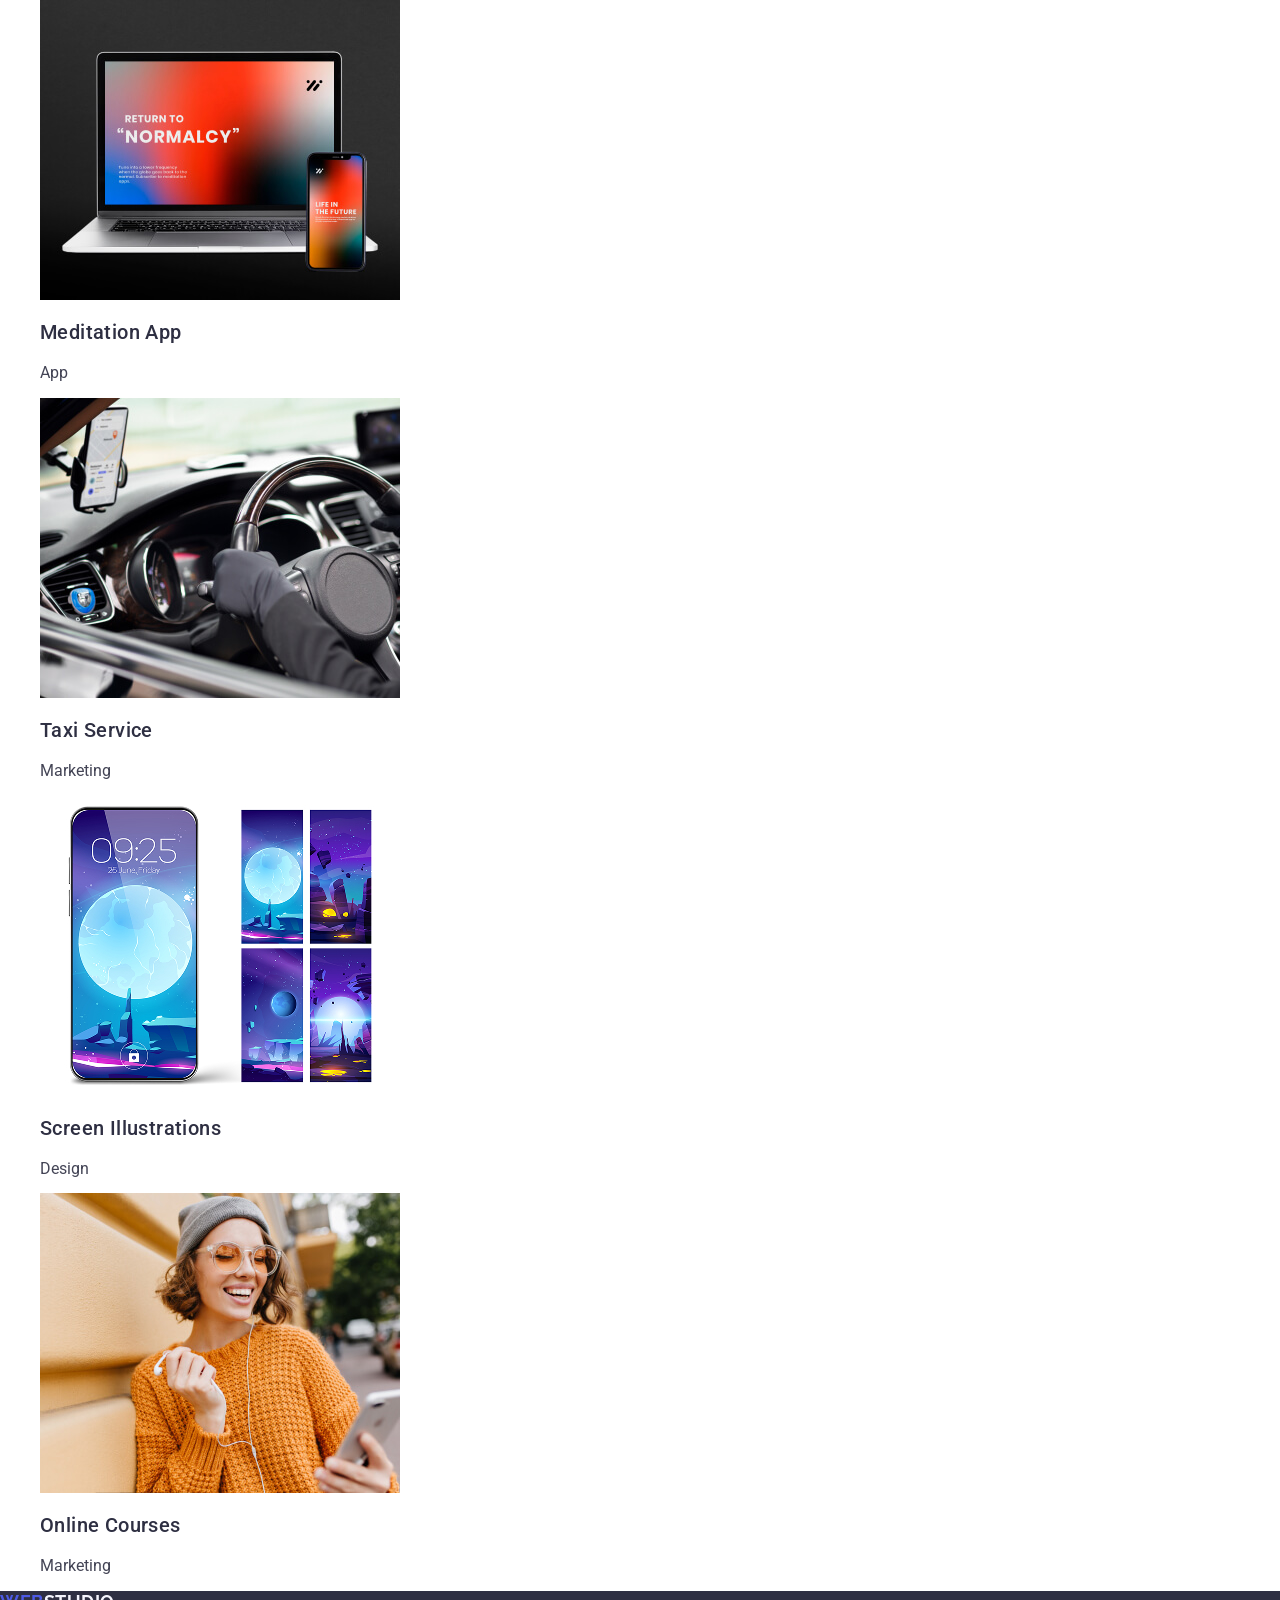
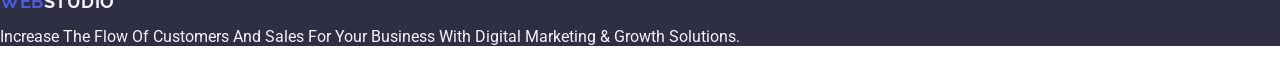
==== commit e5aebae7: "footer" ====
--- a/index.html
+++ b/index.html
@@ -25,9 +25,9 @@
     <!-- Header section -->
     <header class="page-header">
         <nav class="header-nav">
-        <a class="logo header-logo"
+        <a class="header-logo"
         href="./index.html" >
-            Web<span class="logo-pat">Studio</span>
+            Web<span class="logo-part">Studio</span>
         </a>
         <ul class="nav-list">
             <li class="nav-item">
@@ -167,8 +167,8 @@
       </section>    
     </main>
 <footer class="footer">
-    <a class="footer-logo" href="./index.html" 
-      Web<span class="logo-part">Studio</span>
+    <a class="footer-logo" href="./index.html" >
+        Web<span class="logo-part">Studio</span>
     </a>
     <p class="footer-text">
       Increase the flow of customers and sales for your business with digital
--- a/css/styles.css
+++ b/css/styles.css
@@ -54,7 +54,9 @@
 .header-nav {
 } */
 
-.logo {
+.header-logo,
+.footer-logo
+ {
   font-family: 'Raleway', sans-serif;
   font-weight: 700;
   font-size: 18px;
@@ -63,12 +65,12 @@
   text-transform: uppercase;
   color: var(--accent-color);
 }
-.header-logo .logo-part {
-    color: #2e2f42 ;
+.logo-part {
+color: #2e2f42;
   }
   
-  .footer-logo .logo-part {
-    color: var(--background-color);
+.footer-logo .logo-part {
+color: var(--background-color);
   }
   
 /* .nav-list {
@@ -184,6 +186,9 @@
 .footer {
 background: var(--title-text-color);
 }
+.footer-logo {
+color: var(--accent-color)
+}
 .footer-text {
 color: var(--background-color);
 }
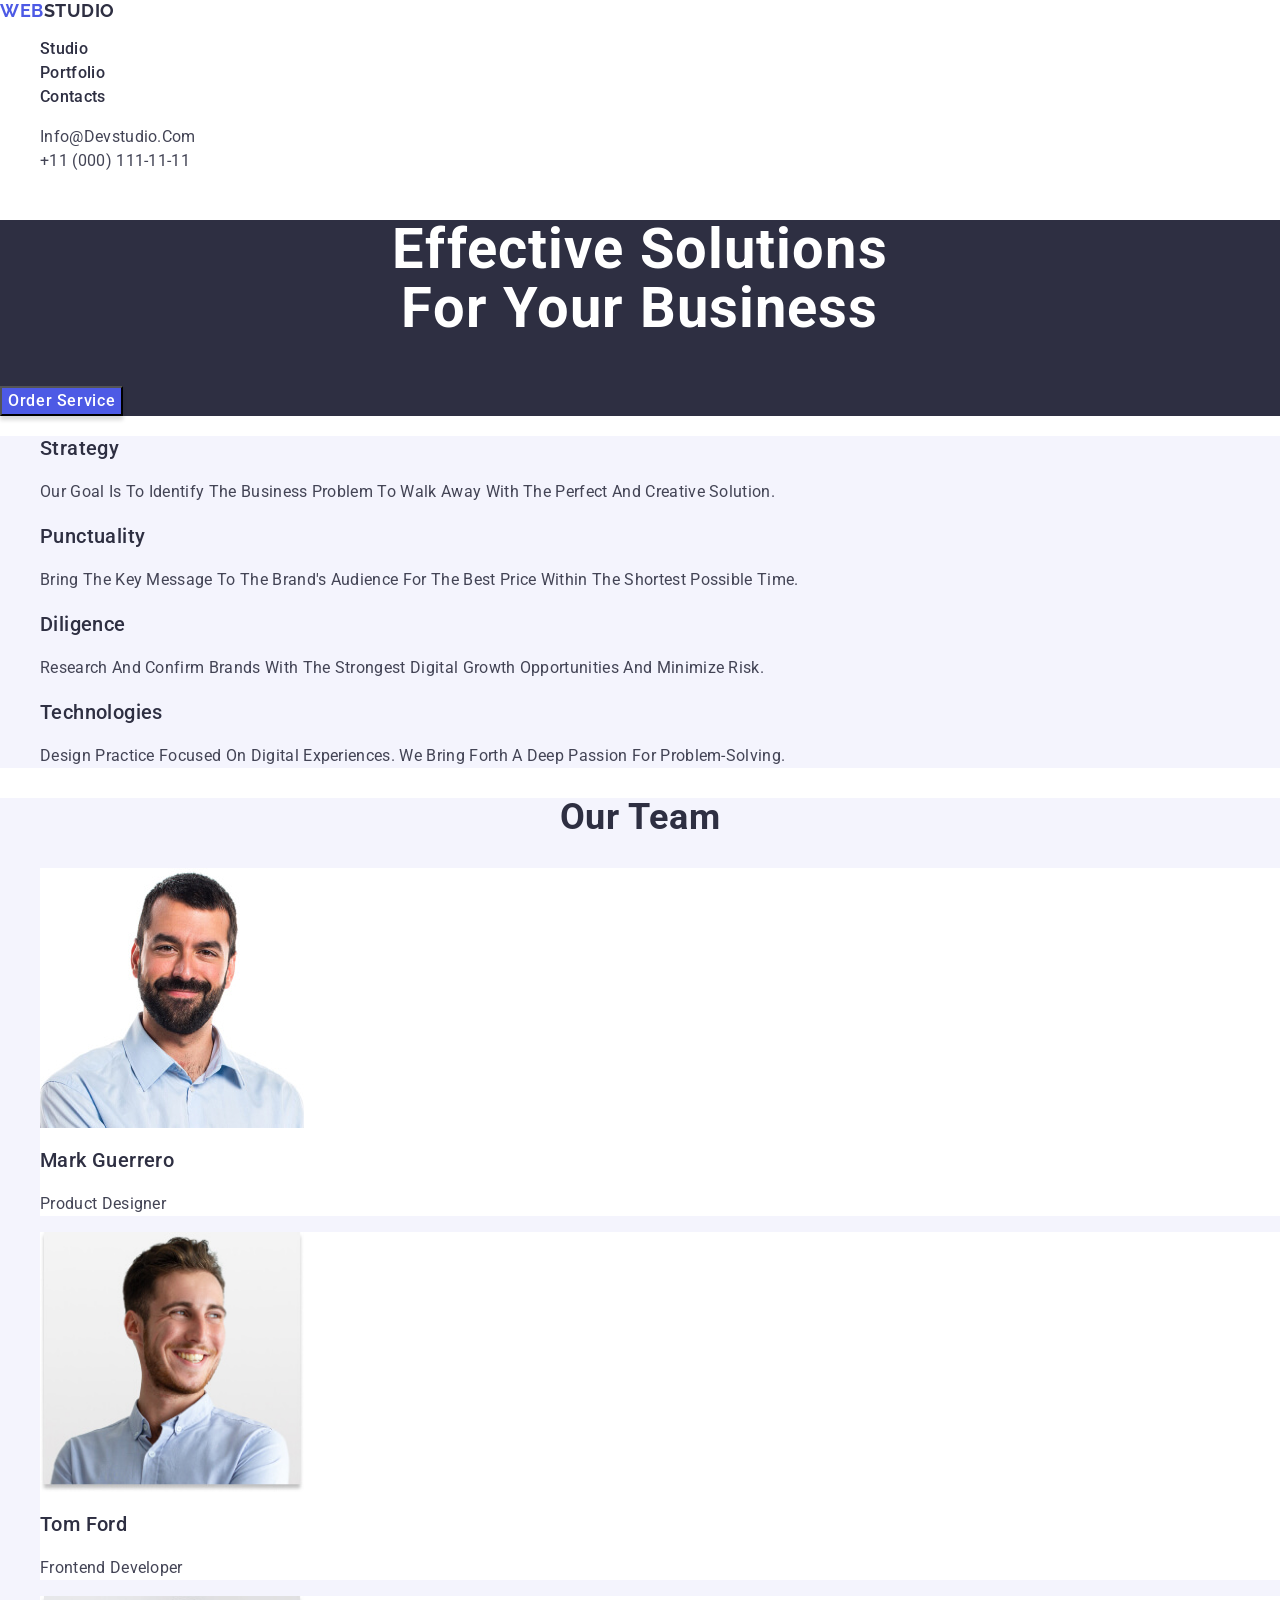
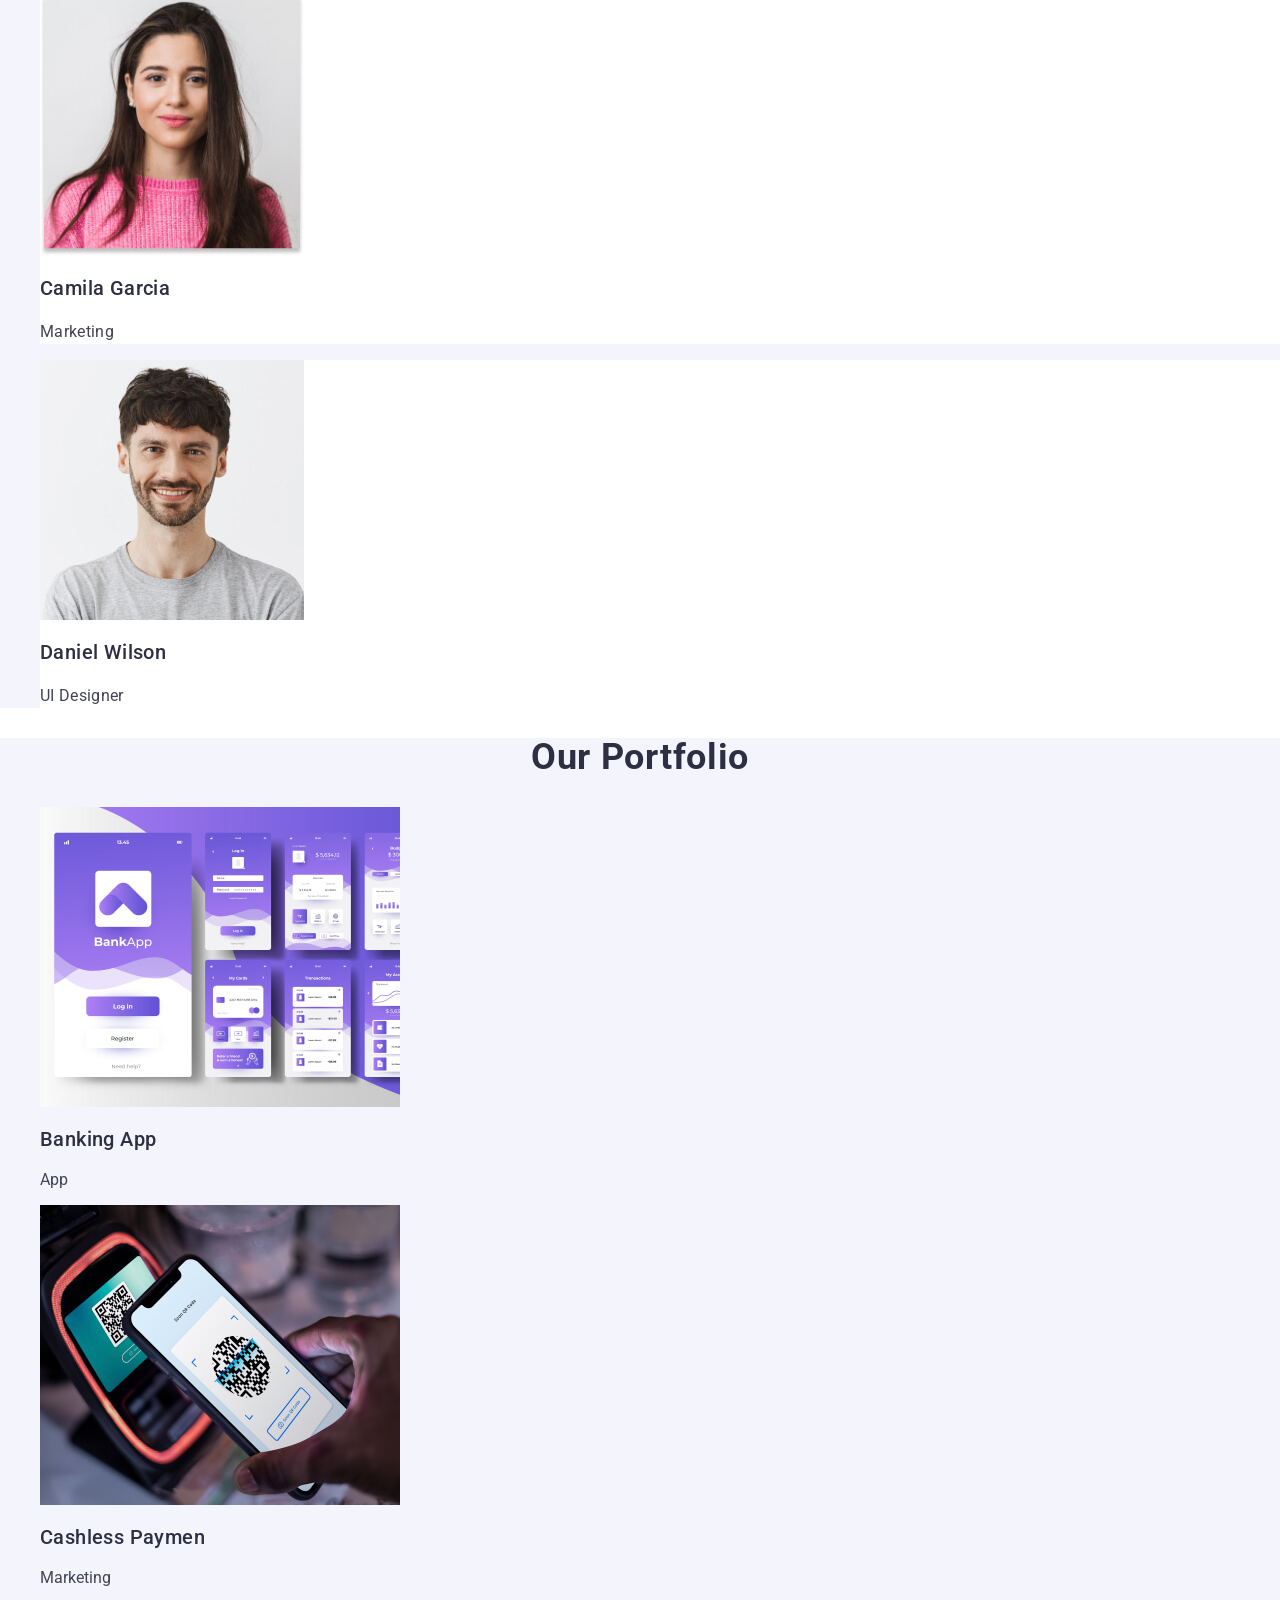
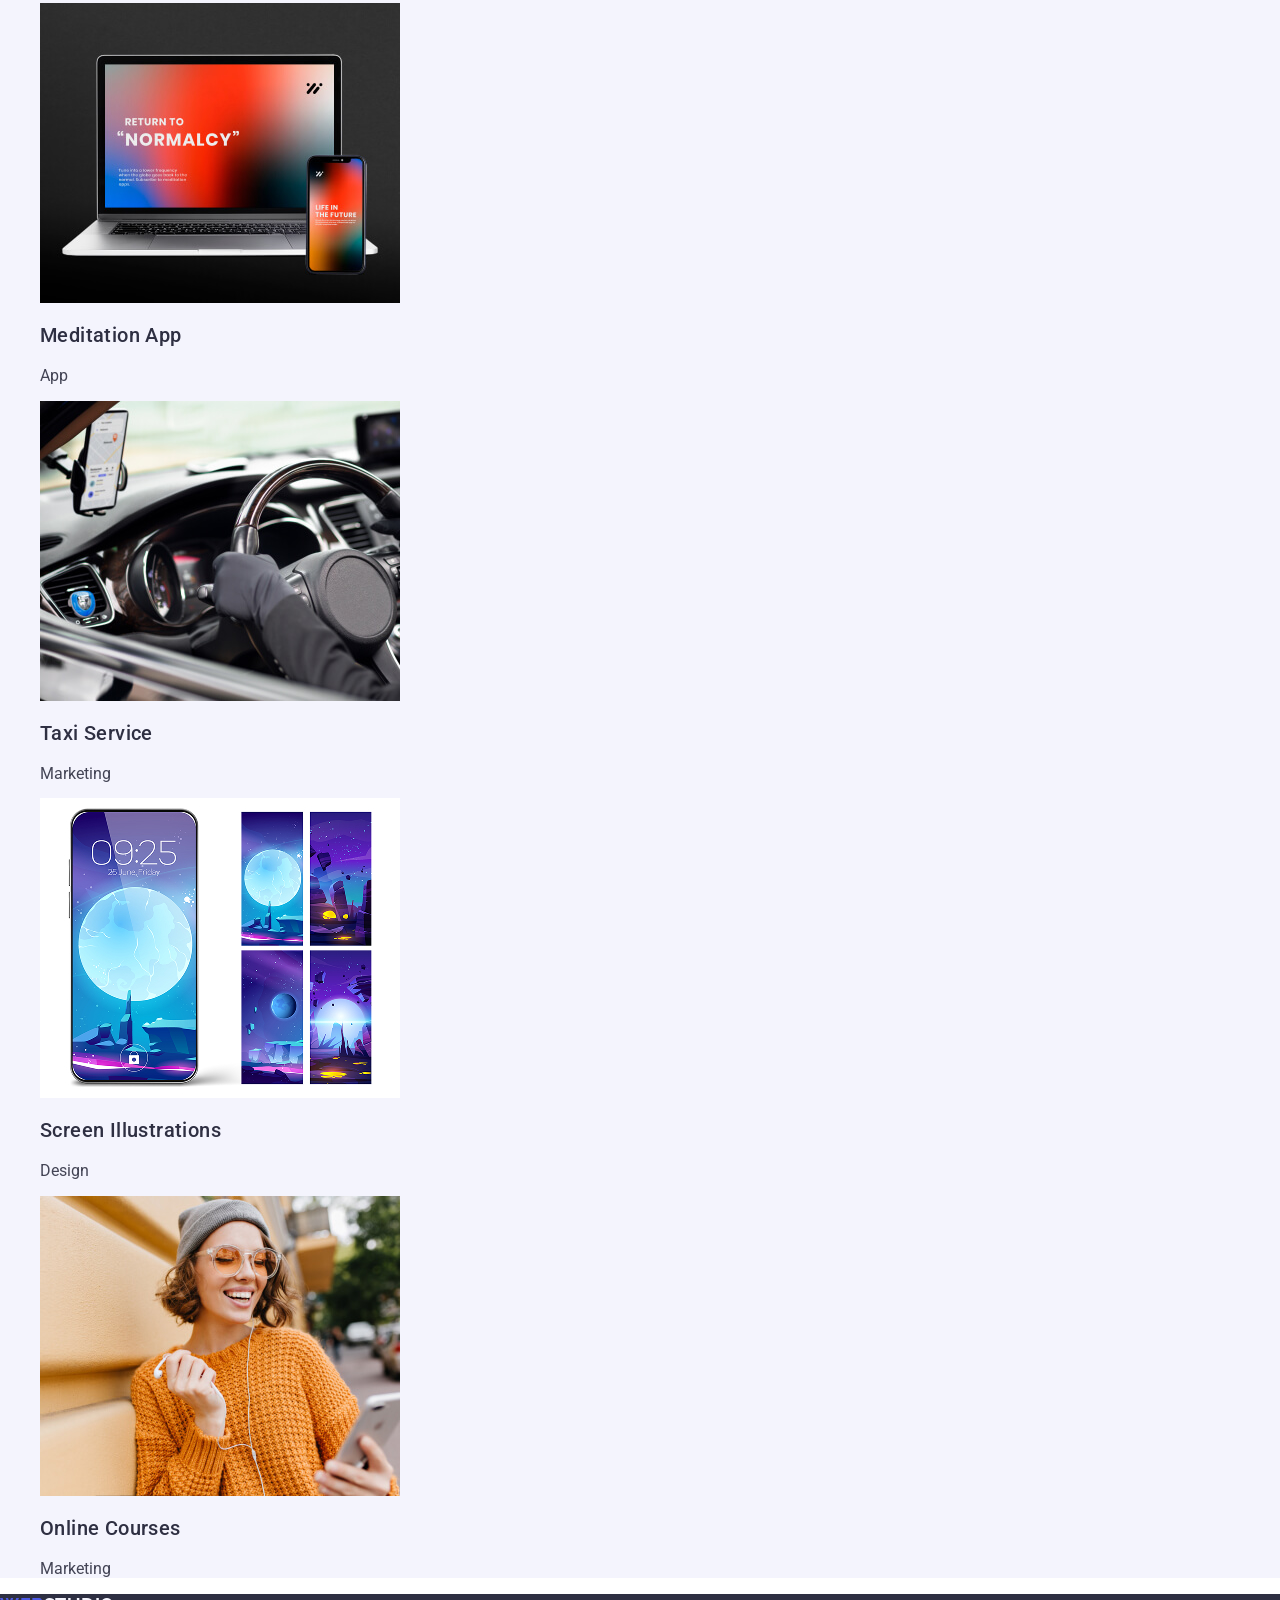
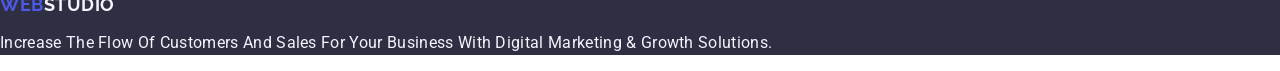
==== commit ff5eeac1: "fix" ====
--- a/index.html
+++ b/index.html
@@ -81,6 +81,7 @@
                 </li>    
             </ul>
         </section>
+    <!--     Our Team -->
         <section class="section">
         <h2 class="section-title">Our Team</h2>
         <ul class="team-list">
@@ -89,17 +90,17 @@
                 <h3 class="team-item-title">Mark Guerrero</h3>
                 <p class="team-item-text">Product Designer</p>
             </li>
-            <li>
+            <li class="team-item">
                 <img src="./images/img2.jpg" alt="A young, smiling man" width="264"/>
                 <h3 class="team-item-title">Tom Ford</h3>
                 <p class="team-item-text">Frontend Developer</p>
             </li>
-            <li>
+            <li class="team-item">
                 <img src="./images/img3.jpg" alt="Young girl with long hair" width="264"/>
                 <h3 class="team-item-title">Camila Garcia</h3>
                 <p class="team-item-text">Marketing</p>
             </li>
-            <li>
+            <li class="team-item">
                 <img src="./images/img4.jpg" alt="A young, smiling man" width="264"/>
                 <h3 class="team-item-title">Daniel Wilson</h3>
                 <p class="team-item-text">UI Designer</p>
--- a/css/styles.css
+++ b/css/styles.css
@@ -112,7 +112,7 @@
 .hero-title {
 font-weight: 700;
 font-size: 56px;
-line-height: 1.07143;
+line-height: 1.07;
 letter-spacing: 0.02em;
 text-align: center;
 color: var(--hero-tatle-color);
@@ -135,13 +135,16 @@
 background-color: #404BBF;  
 }
 /* sektion*/
+.section {
+    background-color: var(--background-color)
+}
 .section-title {
     color: var(--title-text-color);
     font-size: 36px;
     font-weight: 500;
     text-align: center;
     letter-spacing: 0.02em;
-    line-height: 1.07;
+    line-height: 1.11;
     font-weight: 700;
   }
   /* Our principles*/
@@ -175,9 +178,10 @@
 }
 /* Our Team*/
 /* .team-list {
-}
+}*/
 .team-item {
-} */
+    background-color: var(--hero-tatle-color); 
+} 
 
 
  /* section Our Portfolio */ 
@@ -190,5 +194,7 @@
 color: var(--accent-color)
 }
 .footer-text {
+line-height: 1.5;
+letter-spacing: 0.02em;
 color: var(--background-color);
 }
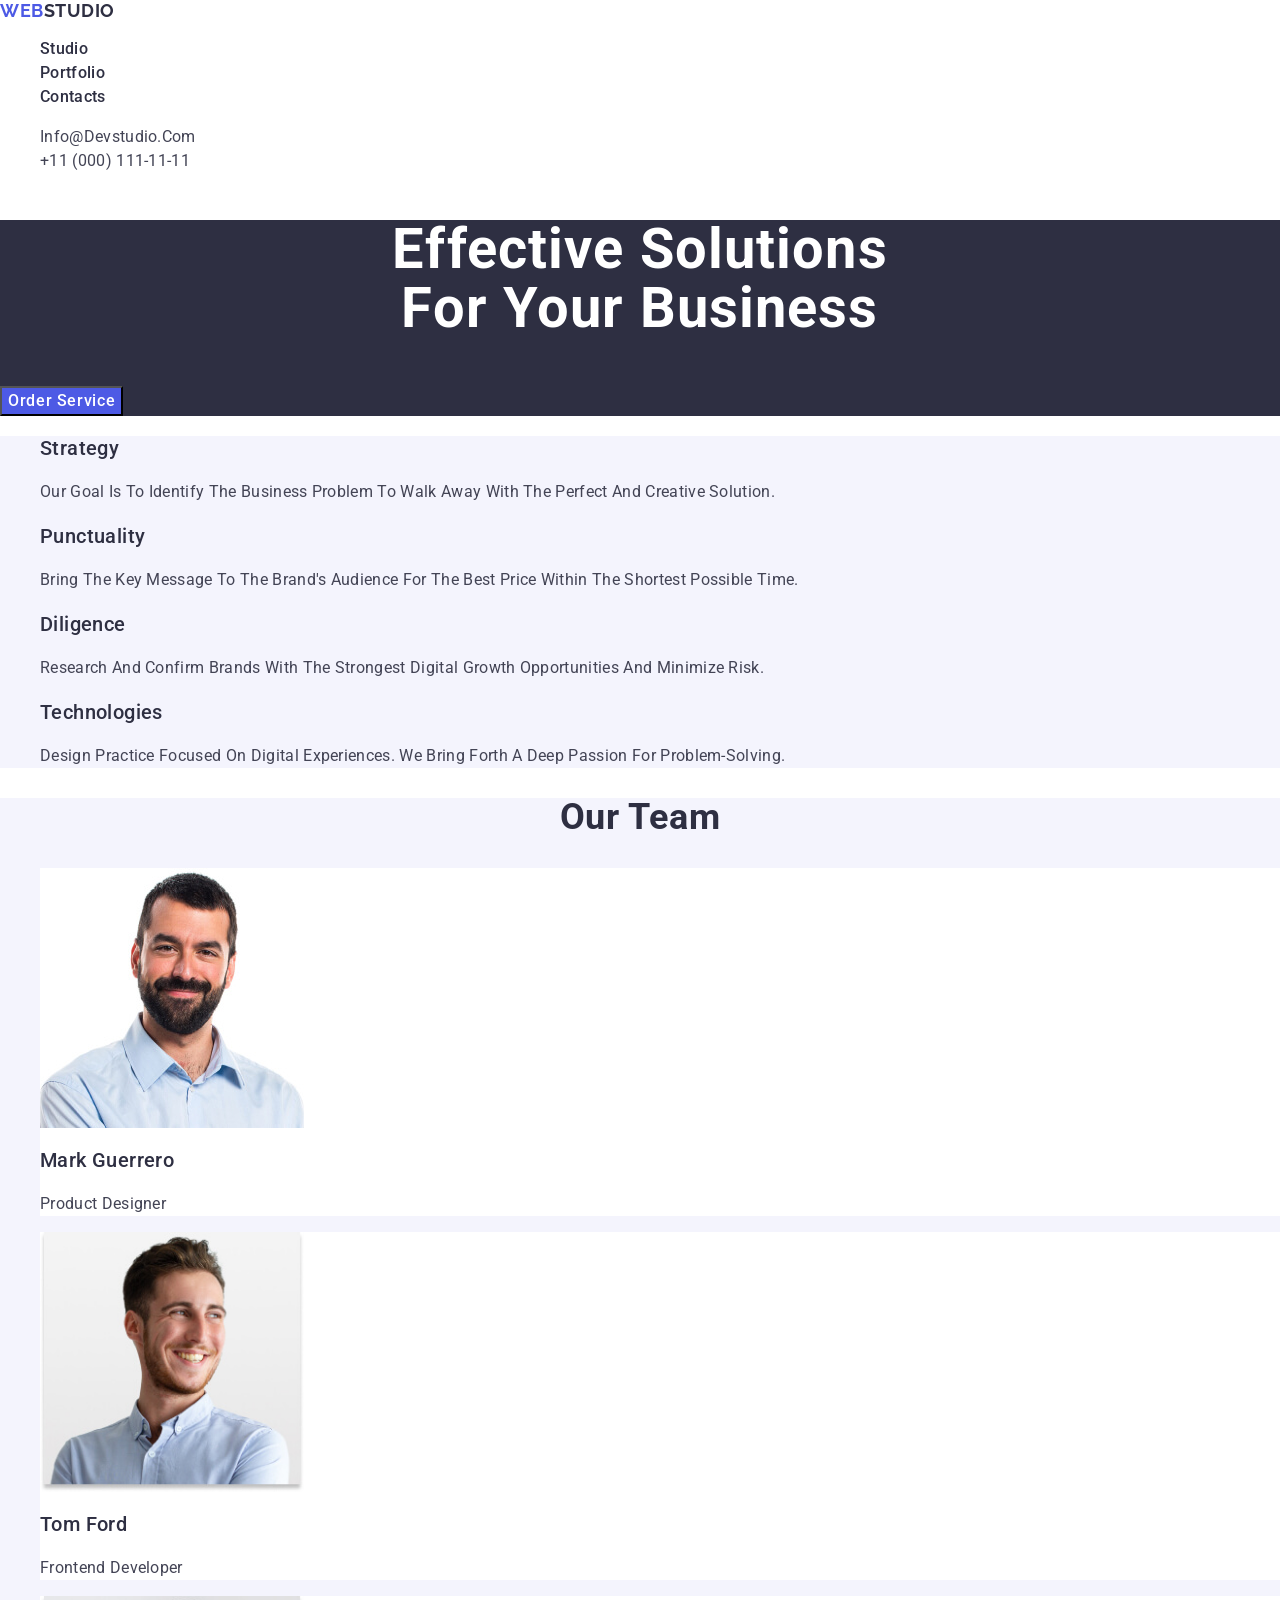
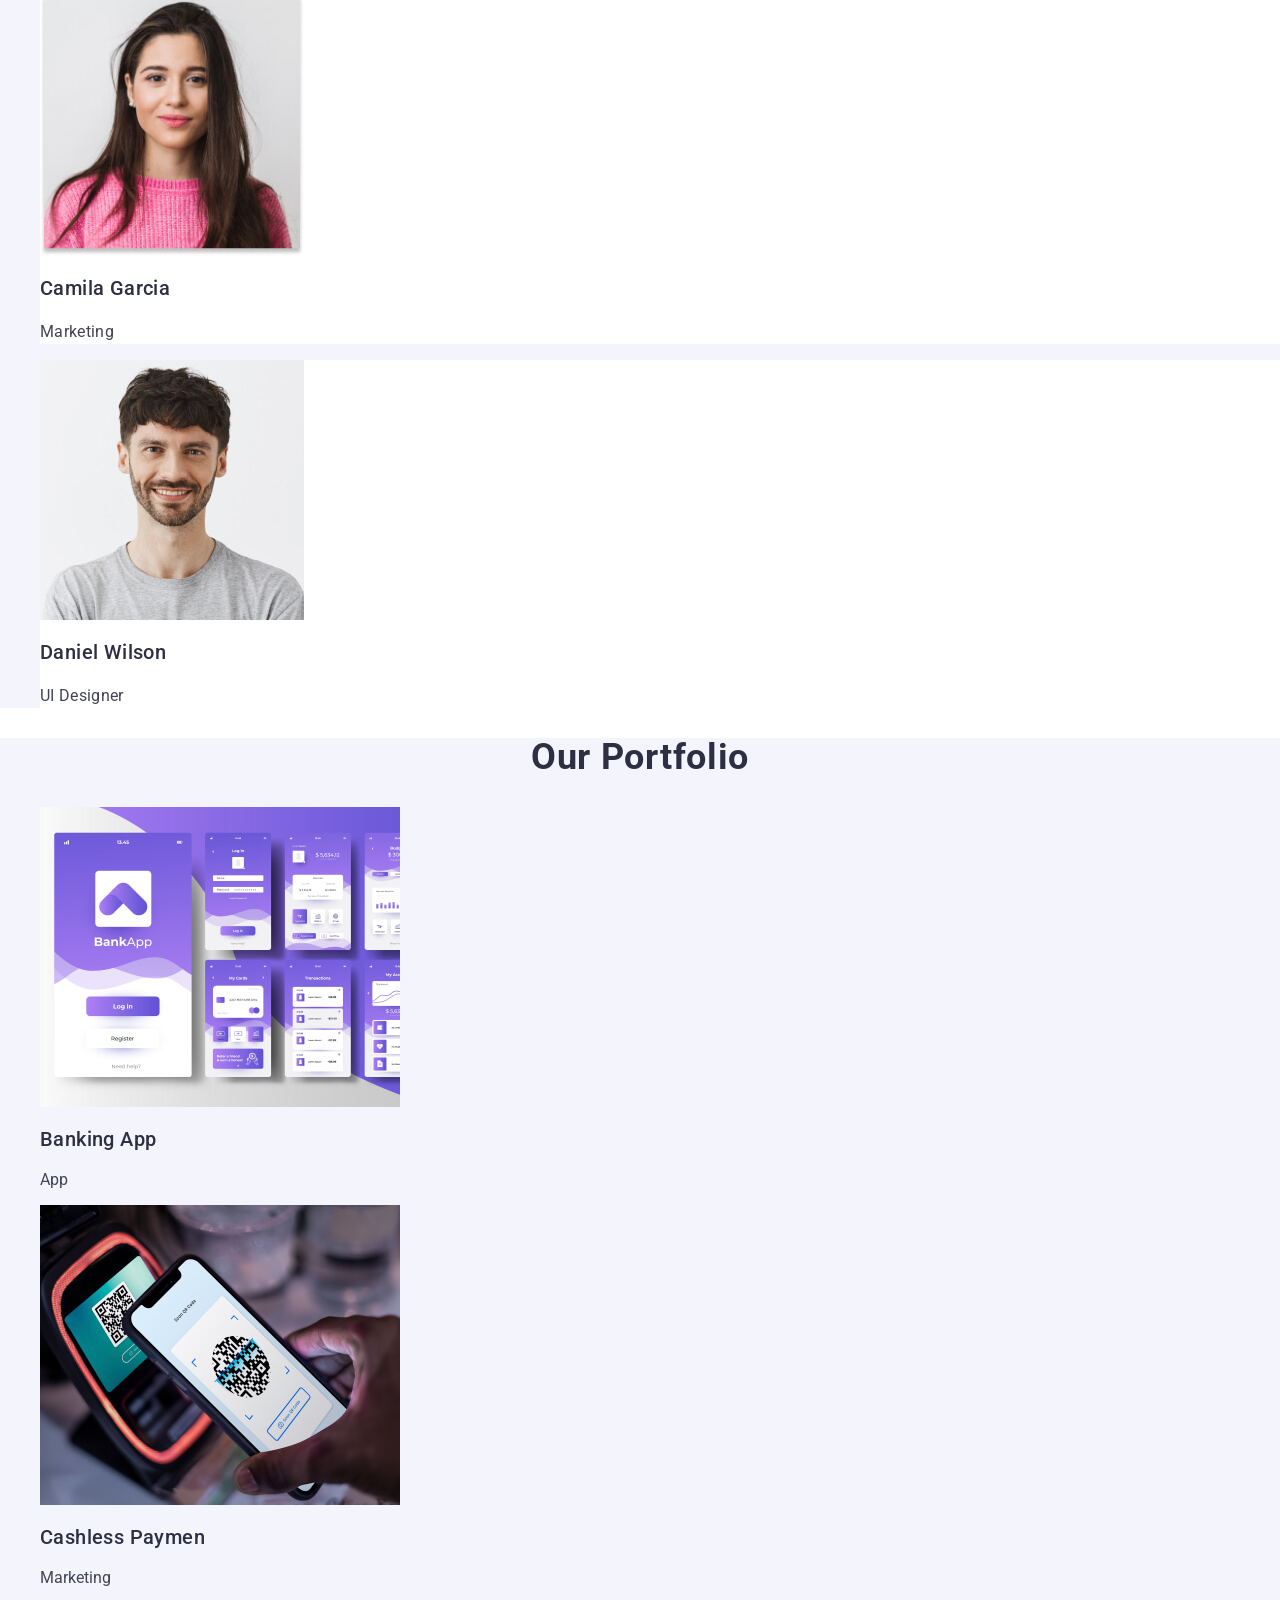
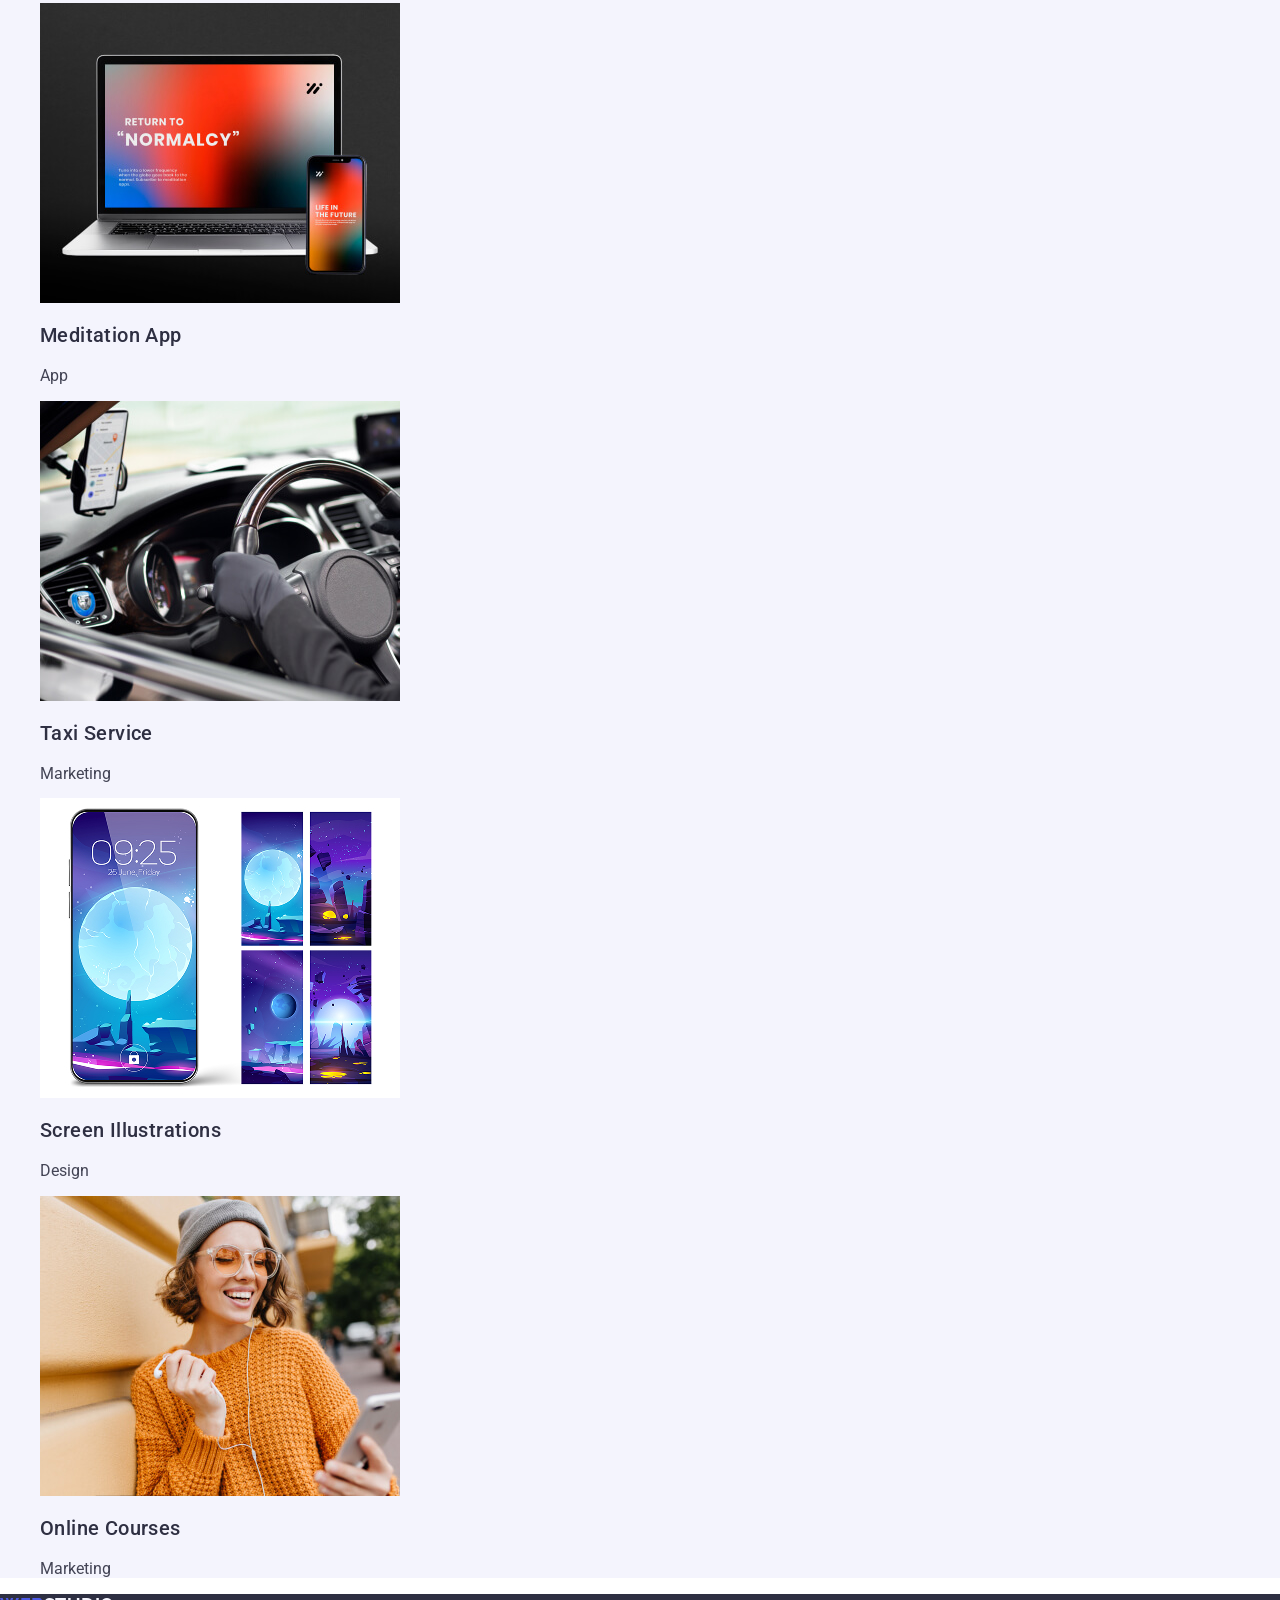
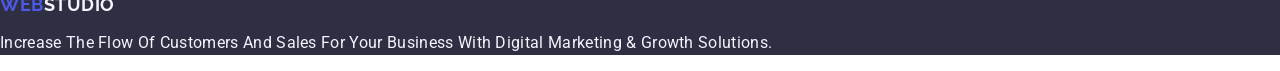
==== commit 3ecdf02e: "fix" ====
--- a/index.html
+++ b/index.html
@@ -119,7 +119,7 @@
             <h3 class="portfolio-item-title">Banking App</h3>
             <p class="portfolio-item-text">App</p>
           </li>
-          <li>
+          <li class="portfolio-list-item" >
             <img class="portfolio-item-img" 
             src="./images/img6.jpg" 
             alt="Phone display" 
@@ -128,7 +128,7 @@
             <h3 class="portfolio-item-title">Cashless Paymen</h3>
             <p class="portfolio-item-text">Marketing</p>
           </li>
-          <li>
+          <li class="portfolio-list-item">
             <img class="portfolio-item-img" 
             src="./images/img7.jpg" 
             alt="Laptop display"
@@ -137,16 +137,16 @@
             <h3 class="portfolio-item-title">Meditation App</h3>
             <p class="portfolio-item-text">App</p>
           </li>
-          <li>
+          <li class="portfolio-list-item">
             <img class="portfolio-item-img" 
               src="./images/img8.jpg"
               alt="Phone in taxi"
               width="360" 
             />
             <h3 class="portfolio-item-title">Taxi Service</h3>
-            <p class="portfolio- item-text">Marketing</p>
+            <p class="portfolio-item-text">Marketing</p>
           </li>
-          <li>
+          <li class="portfolio-list-item">
             <img class="portfolio-item-img" 
               src="./images/img9.jpg"
               alt="Phone display"
@@ -155,7 +155,7 @@
             <h3 class="portfolio-item-title">Screen Illustrations</h3>
             <p class="portfolio-item-text">Design</p>
           </li>
-          <li>
+          <li class="portfolio-list-item">
             <img class="portfolio-item-img" 
               src="./images/img10.jpg"
               alt="Phone in hands"
--- a/css/styles.css
+++ b/css/styles.css
@@ -118,7 +118,7 @@
 color: var(--hero-tatle-color);
 }
 .hero-button {
-box-shadow: 0 4px 4px 0 rgba(0, 0, 0, 0.15);
+/* box-shadow: 0 4px 4px 0 rgba(0, 0, 0, 0.15); */
 background: var(--accent-color);
 /* border-radius: 4px;
 padding: 16px 32px; */
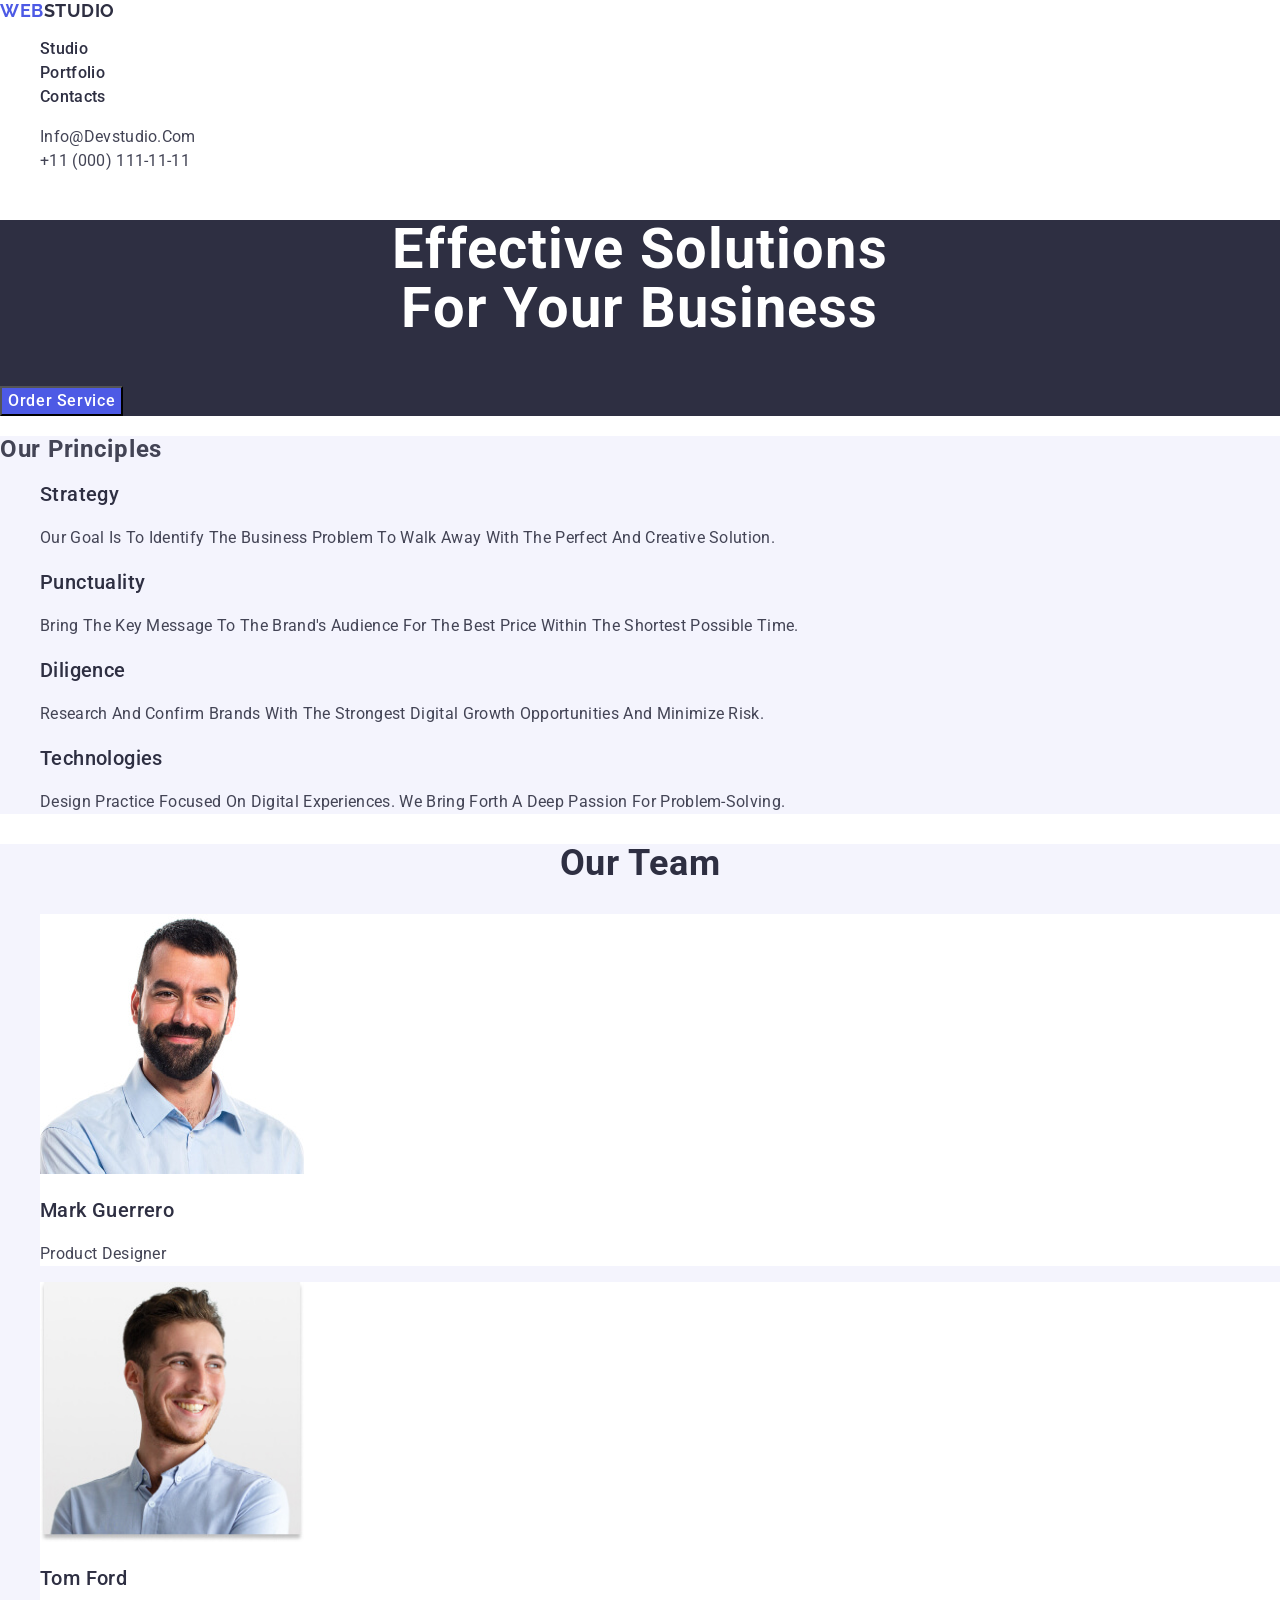
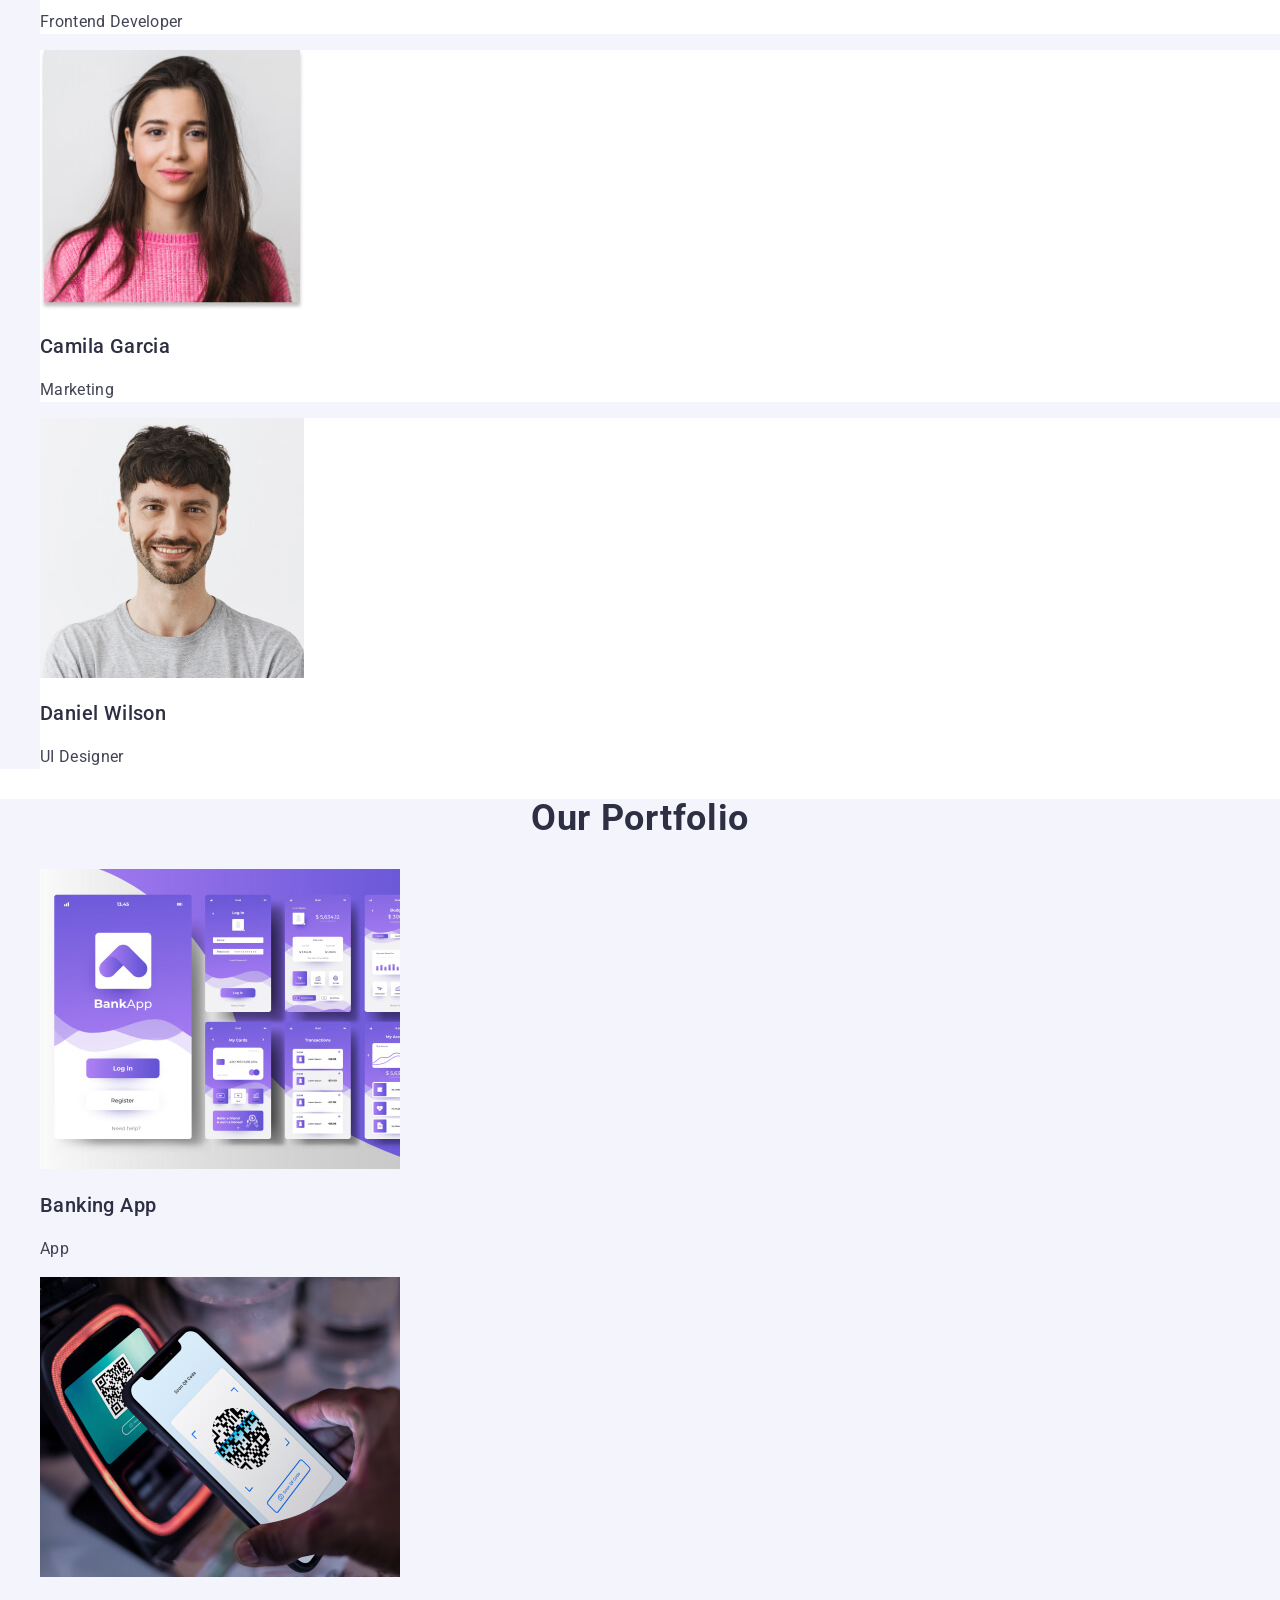
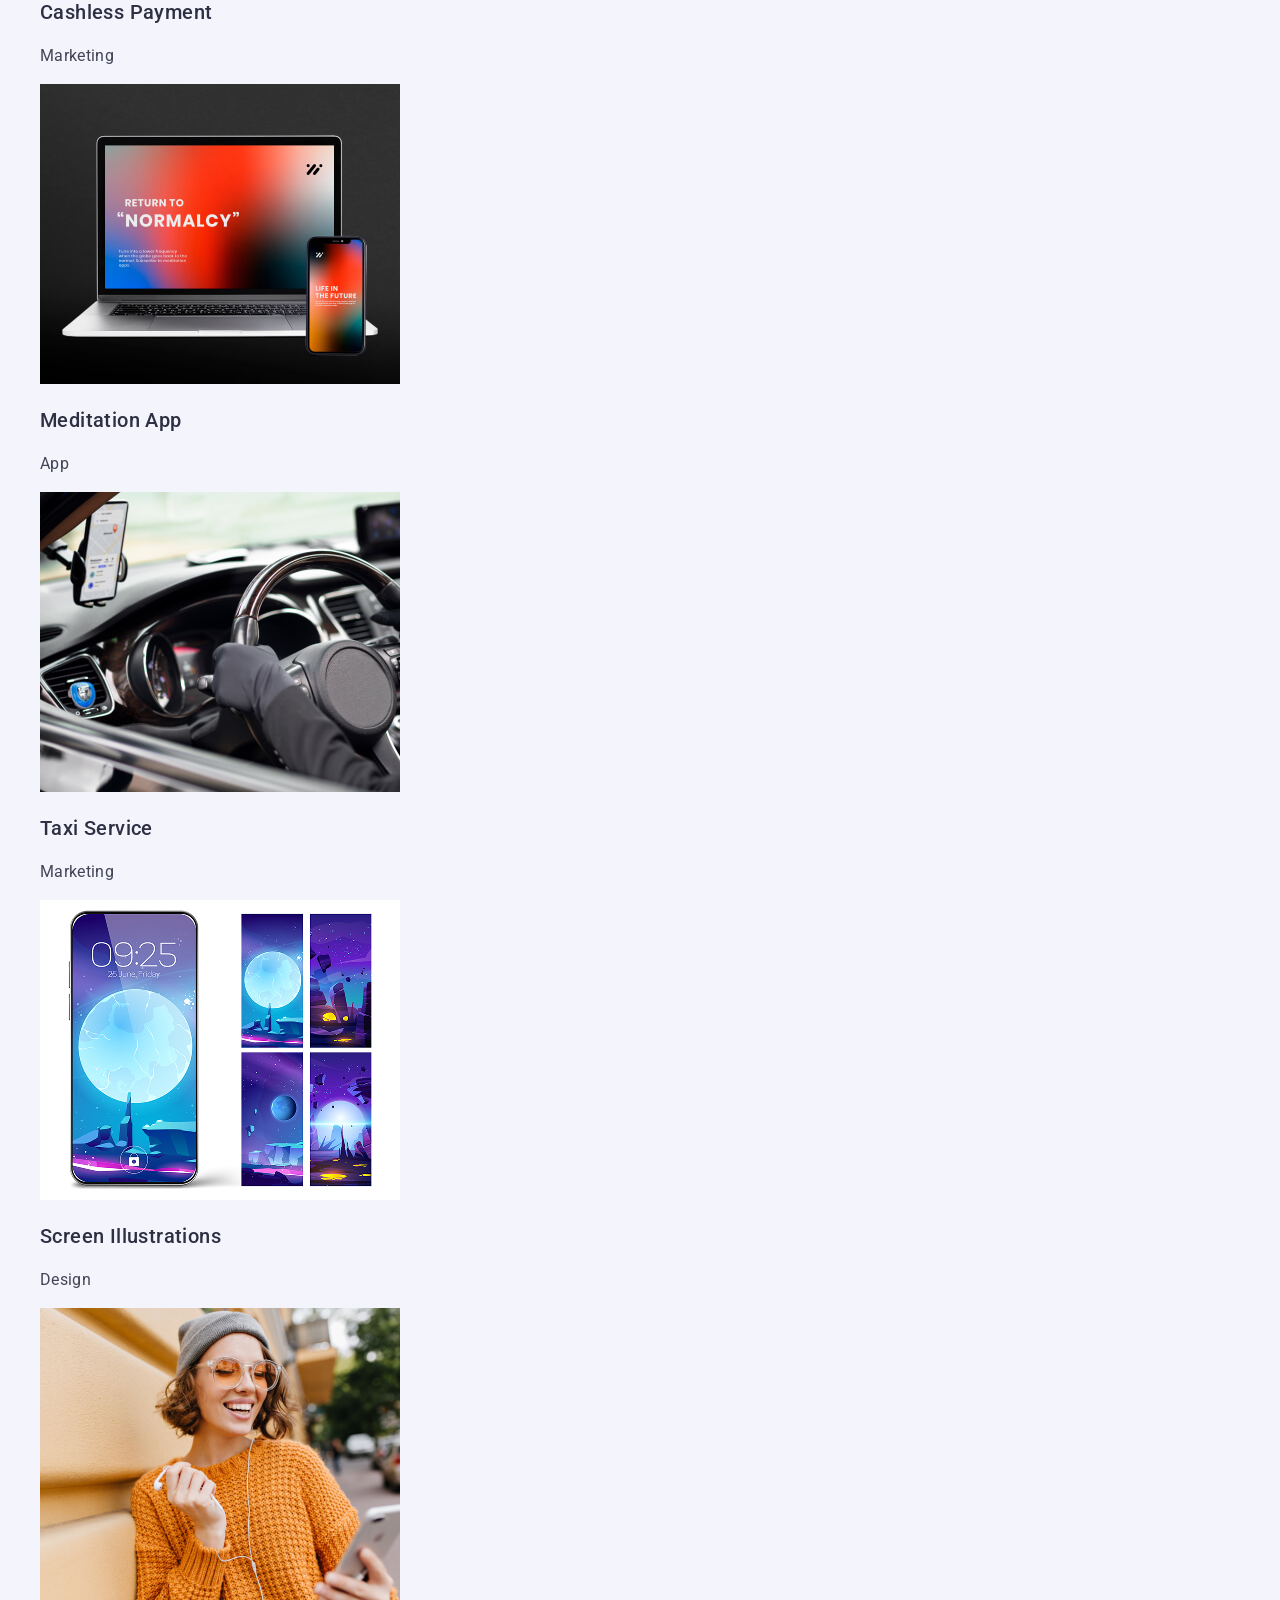
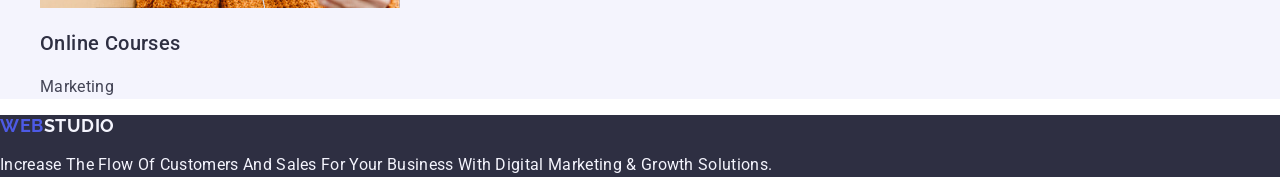
==== commit 321ec0c7: "fix" ====
--- a/index.html
+++ b/index.html
@@ -125,7 +125,7 @@
             alt="Phone display" 
             width="360" 
             />
-            <h3 class="portfolio-item-title">Cashless Paymen</h3>
+            <h3 class="portfolio-item-title">Cashless Payment</h3>
             <p class="portfolio-item-text">Marketing</p>
           </li>
           <li class="portfolio-list-item">
--- a/css/styles.css
+++ b/css/styles.css
@@ -14,7 +14,7 @@
     font-style: normal;
     font-weight: 400;
     line-height: 1.11;
-    letter-spacing: 0,72px;
+    letter-spacing: 0.72px;
     text-transform: capitalize;
   }
   a {
@@ -31,11 +31,11 @@
   address {
     font-style: normal;
   }
-  img {
+ /*  img {
     display: block;
-  }
+  } */
 
-  .visually-hidden,
+  /* .visually-hidden,
 .read-only {
   position: absolute;
   width: 1px;
@@ -47,7 +47,7 @@
   clip: rect(0 0 0 0);
   clip-path: inset(50%);
   overflow: hidden;
-}
+} */
   /* ================ HEADER ================ */
 /* .page-header {
 }
@@ -118,7 +118,6 @@
 color: var(--hero-tatle-color);
 }
 .hero-button {
-/* box-shadow: 0 4px 4px 0 rgba(0, 0, 0, 0.15); */
 background: var(--accent-color);
 /* border-radius: 4px;
 padding: 16px 32px; */
@@ -167,7 +166,7 @@
 }
 .principle-text,
 .team-item-text,
-.portfolio-item-text
+.portfolio-item-text,
 .footer-text 
  {
 font-weight: 400;
